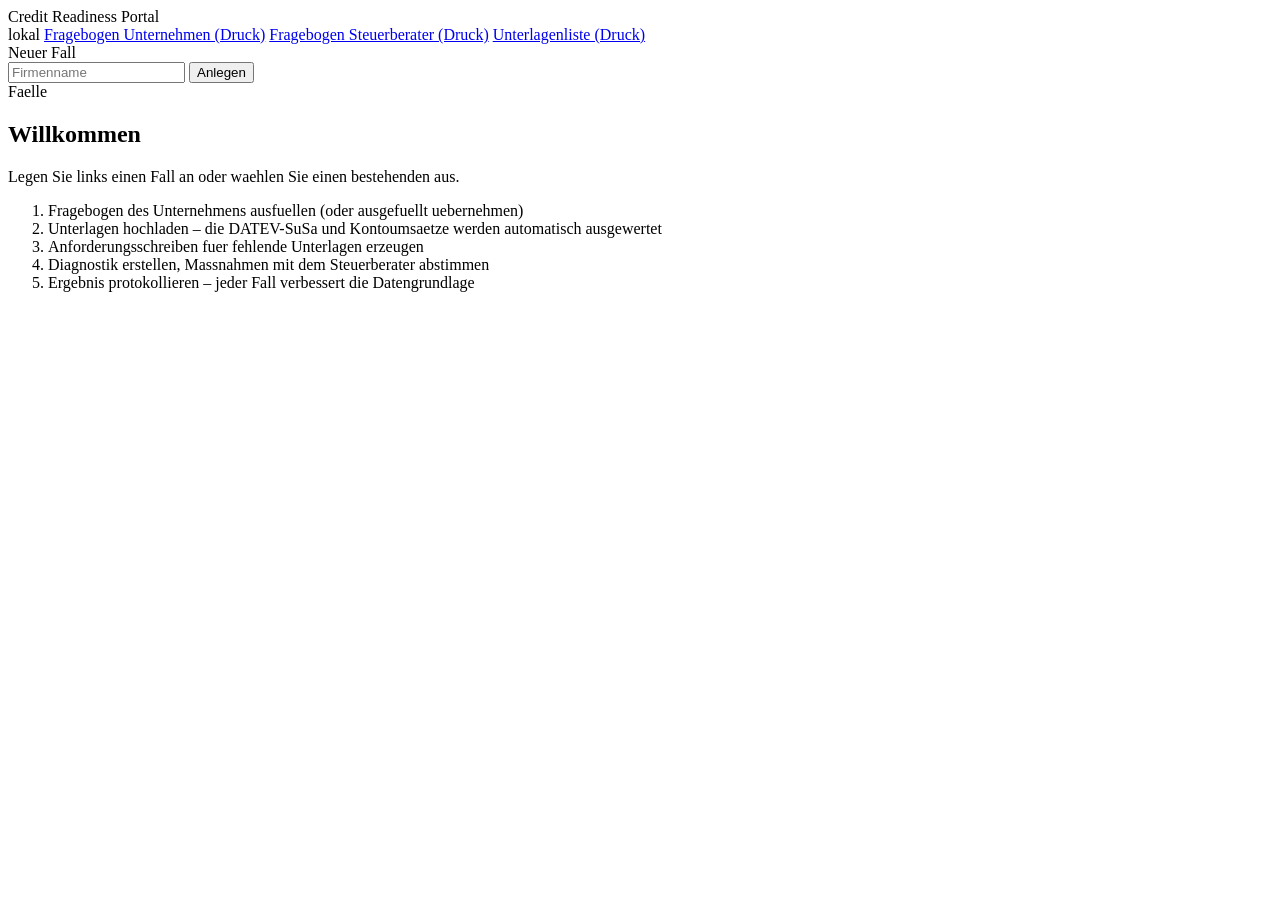
==== src/credit_readiness/webapp/static/index.html @ 27d6b3a2 "Add client intake: questionnaires, uploads, letters, local portal Completes the engagement workflow " ====
<!doctype html>
<html lang="de">
<head>
  <meta charset="utf-8">
  <meta name="viewport" content="width=device-width, initial-scale=1">
  <title>Credit Readiness Portal</title>
  <link rel="icon" href="data:,">
  <link rel="stylesheet" href="/style.css">
</head>
<body>
  <header class="topbar">
    <div class="brand">Credit Readiness <span>Portal</span></div>
    <div class="topbar-right">
      <span class="badge badge-local" title="Laeuft nur auf diesem Rechner">lokal</span>
      <a href="/forms/unternehmen.html" target="_blank" rel="noopener">Fragebogen Unternehmen (Druck)</a>
      <a href="/forms/steuerberater.html" target="_blank" rel="noopener">Fragebogen Steuerberater (Druck)</a>
      <a href="/forms/unterlagen.html" target="_blank" rel="noopener">Unterlagenliste (Druck)</a>
    </div>
  </header>

  <div class="layout">
    <aside class="sidebar">
      <form id="new-case-form" class="new-case">
        <label for="new-case-name">Neuer Fall</label>
        <div class="row">
          <input id="new-case-name" type="text" placeholder="Firmenname" autocomplete="off" required>
          <button type="submit">Anlegen</button>
        </div>
      </form>
      <div class="sidebar-title">Faelle</div>
      <ul id="case-list" class="case-list"></ul>
    </aside>

    <main id="main" class="main">
      <section class="empty-state">
        <h1>Willkommen</h1>
        <p>Legen Sie links einen Fall an oder waehlen Sie einen bestehenden aus.</p>
        <ol>
          <li>Fragebogen des Unternehmens ausfuellen (oder ausgefuellt uebernehmen)</li>
          <li>Unterlagen hochladen &ndash; die DATEV-SuSa und Kontoumsaetze werden automatisch ausgewertet</li>
          <li>Anforderungsschreiben fuer fehlende Unterlagen erzeugen</li>
          <li>Diagnostik erstellen, Massnahmen mit dem Steuerberater abstimmen</li>
          <li>Ergebnis protokollieren &ndash; jeder Fall verbessert die Datengrundlage</li>
        </ol>
      </section>
    </main>
  </div>

  <div id="toast" class="toast" hidden></div>
  <script src="/app.js"></script>
</body>
</html>
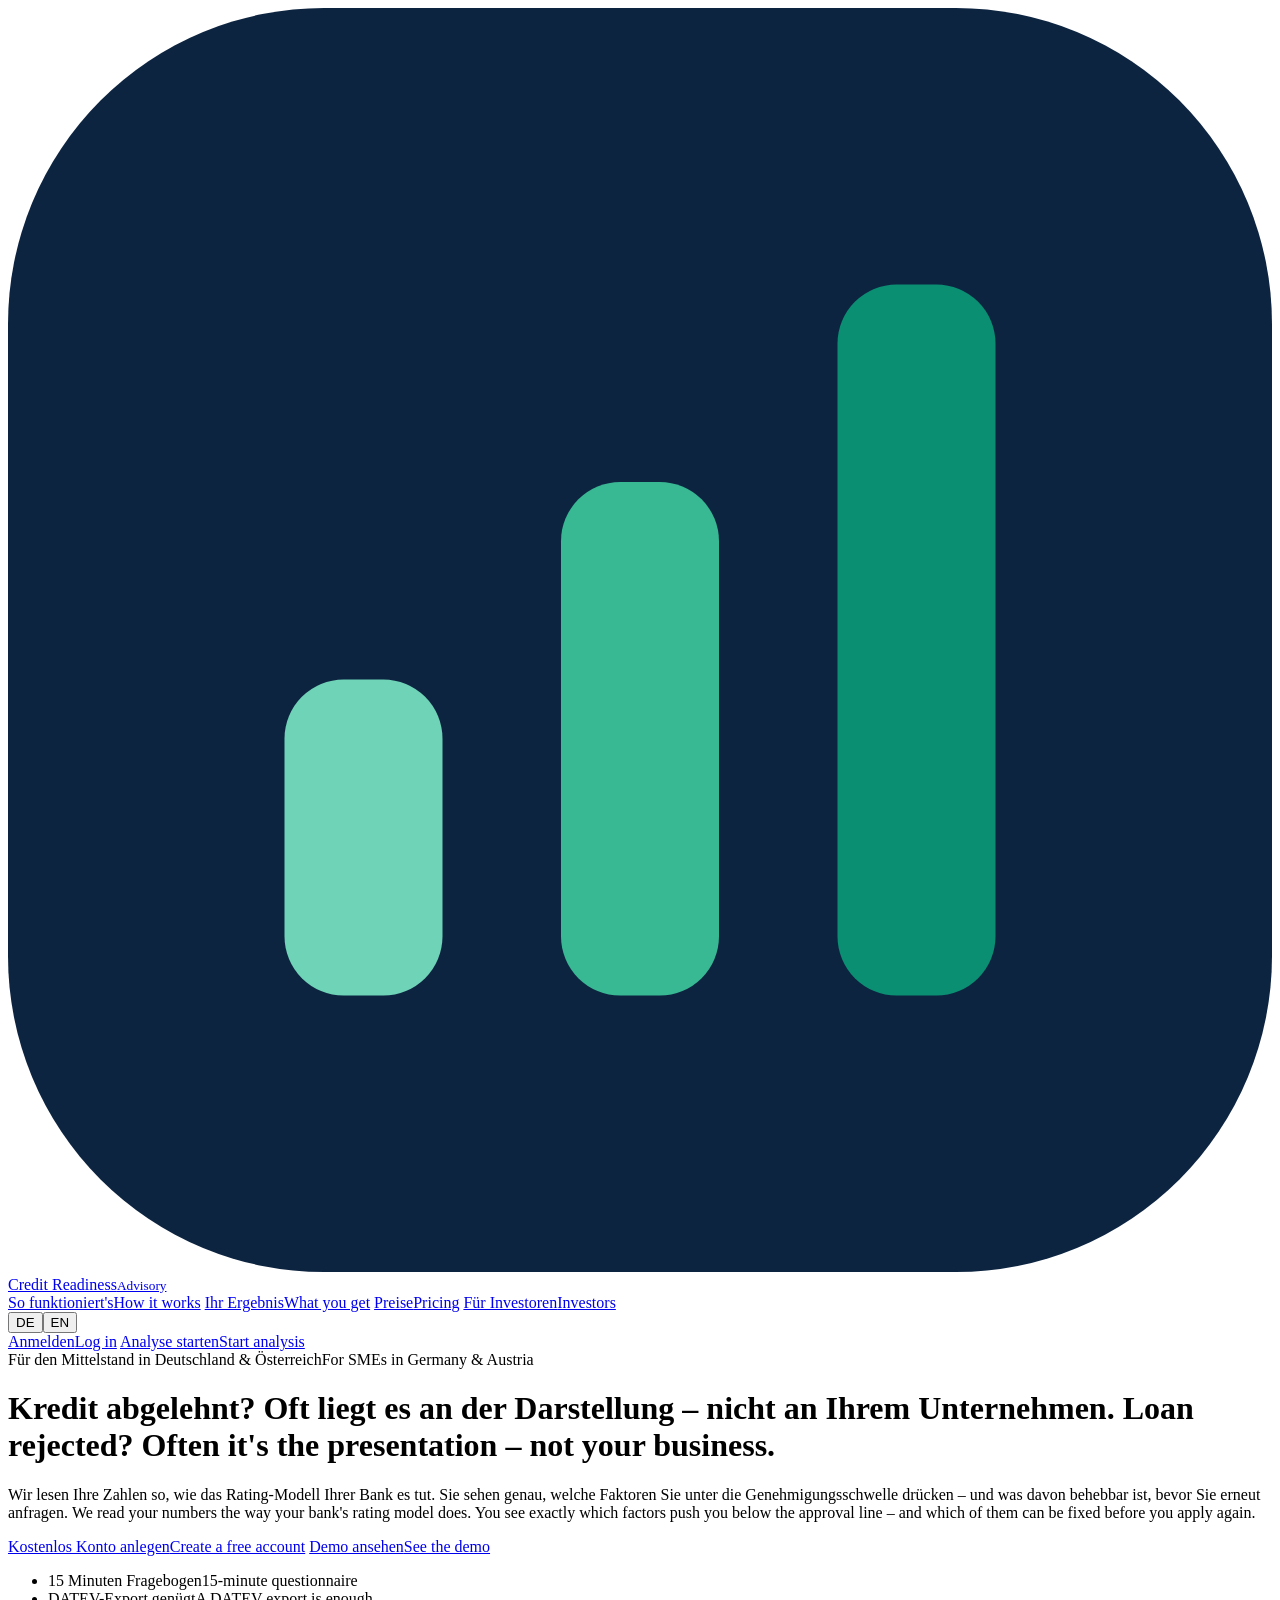
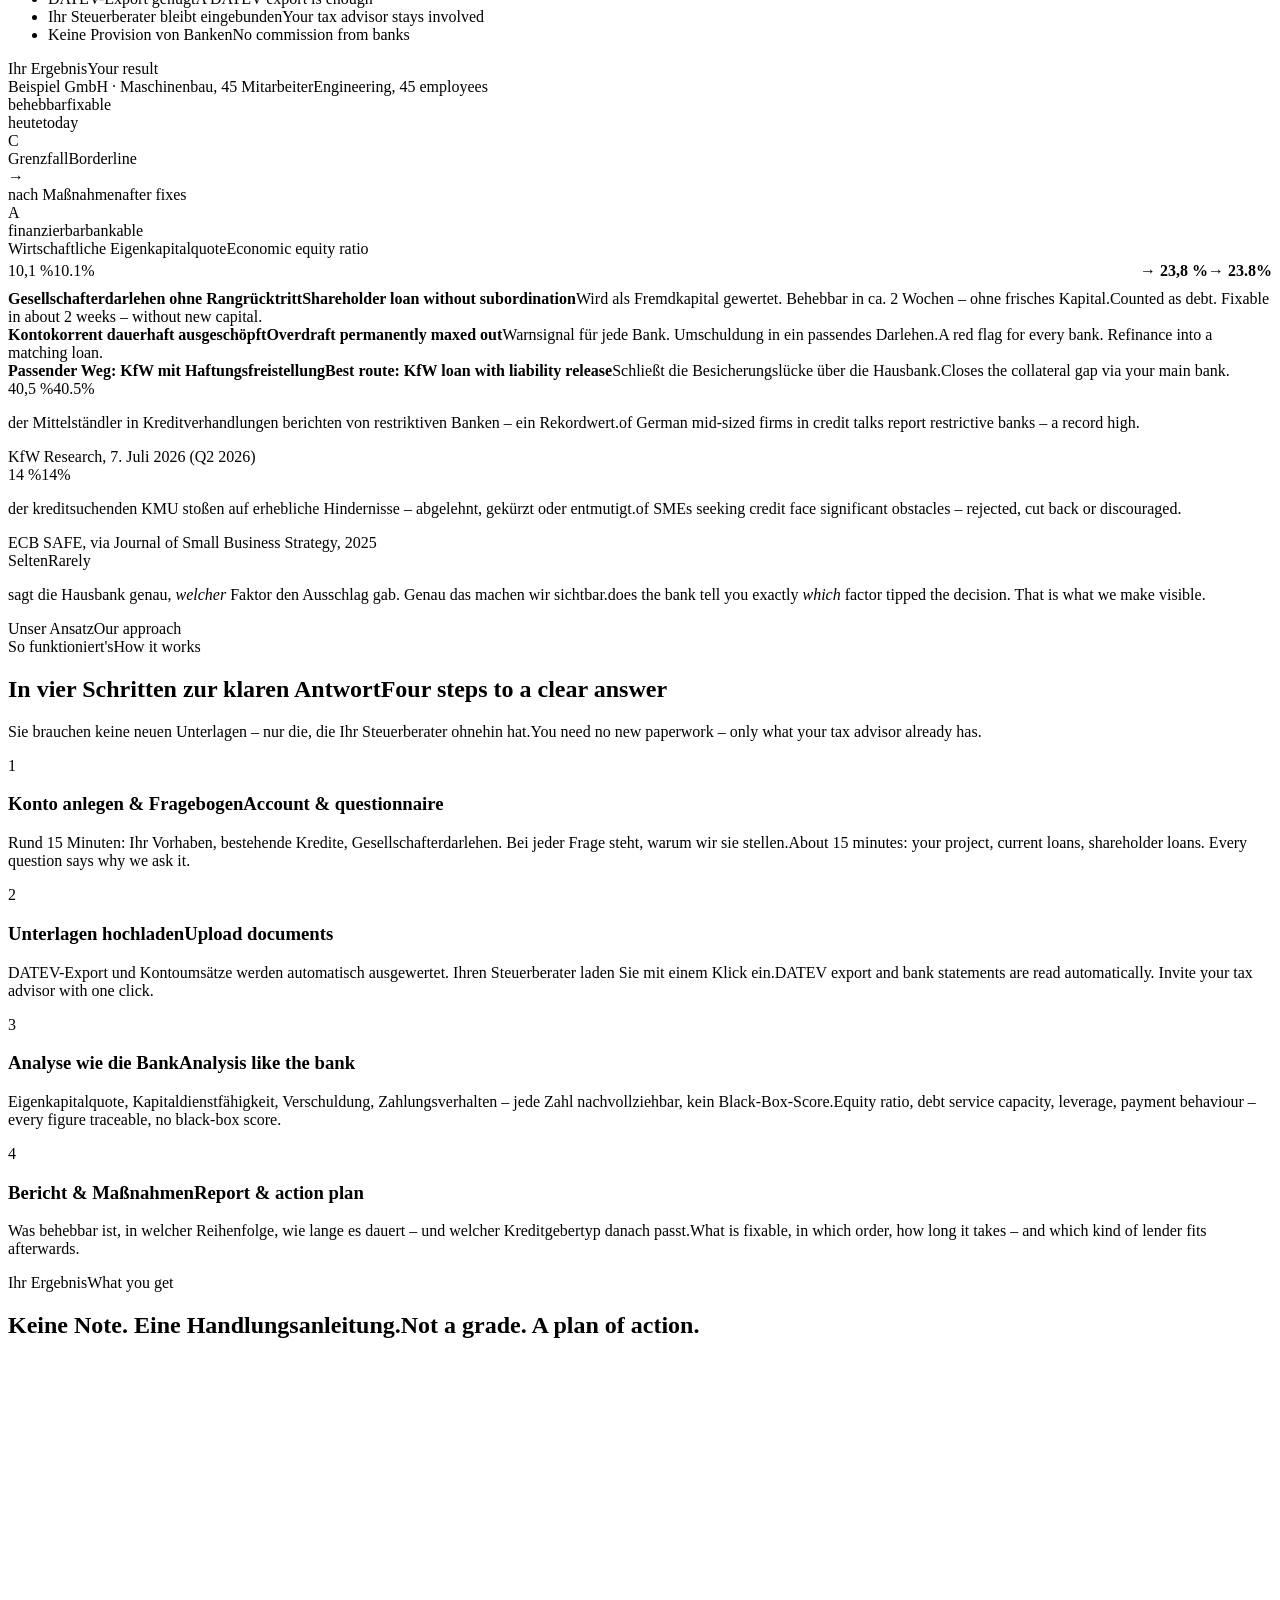
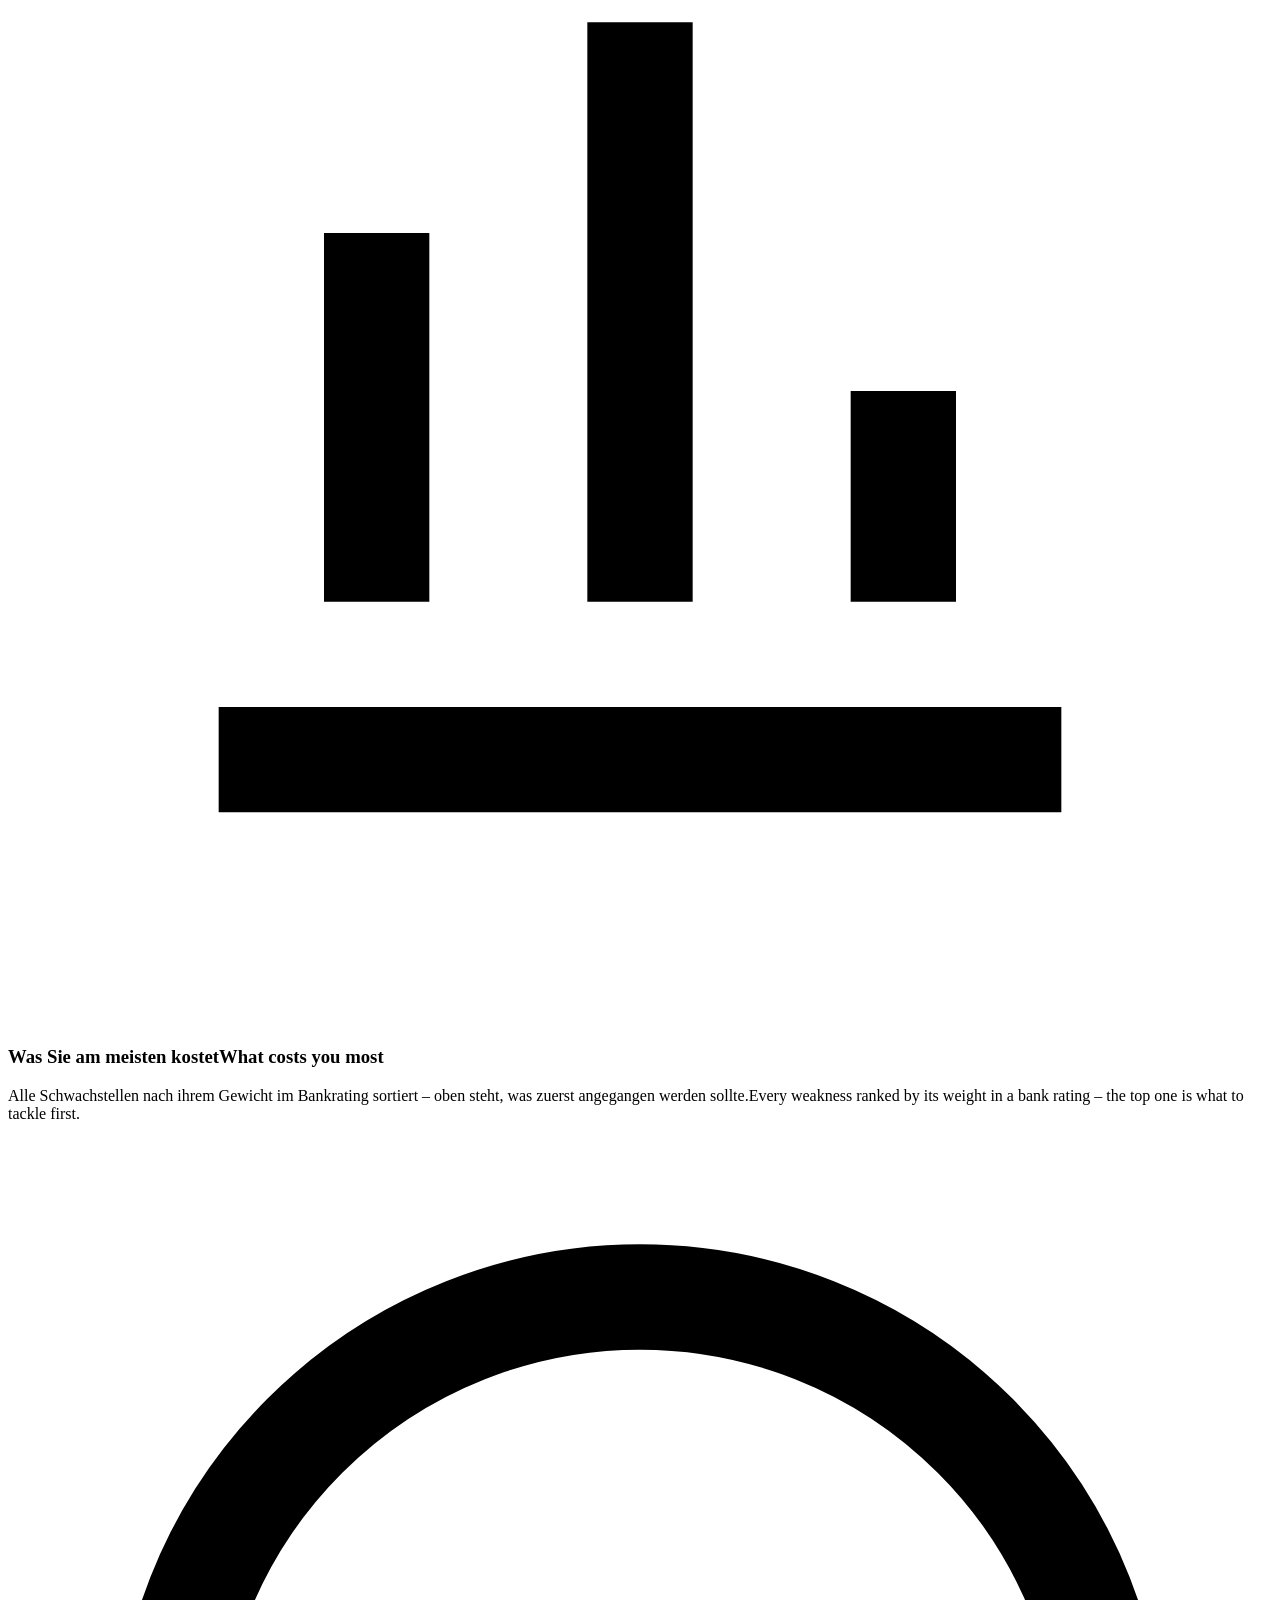
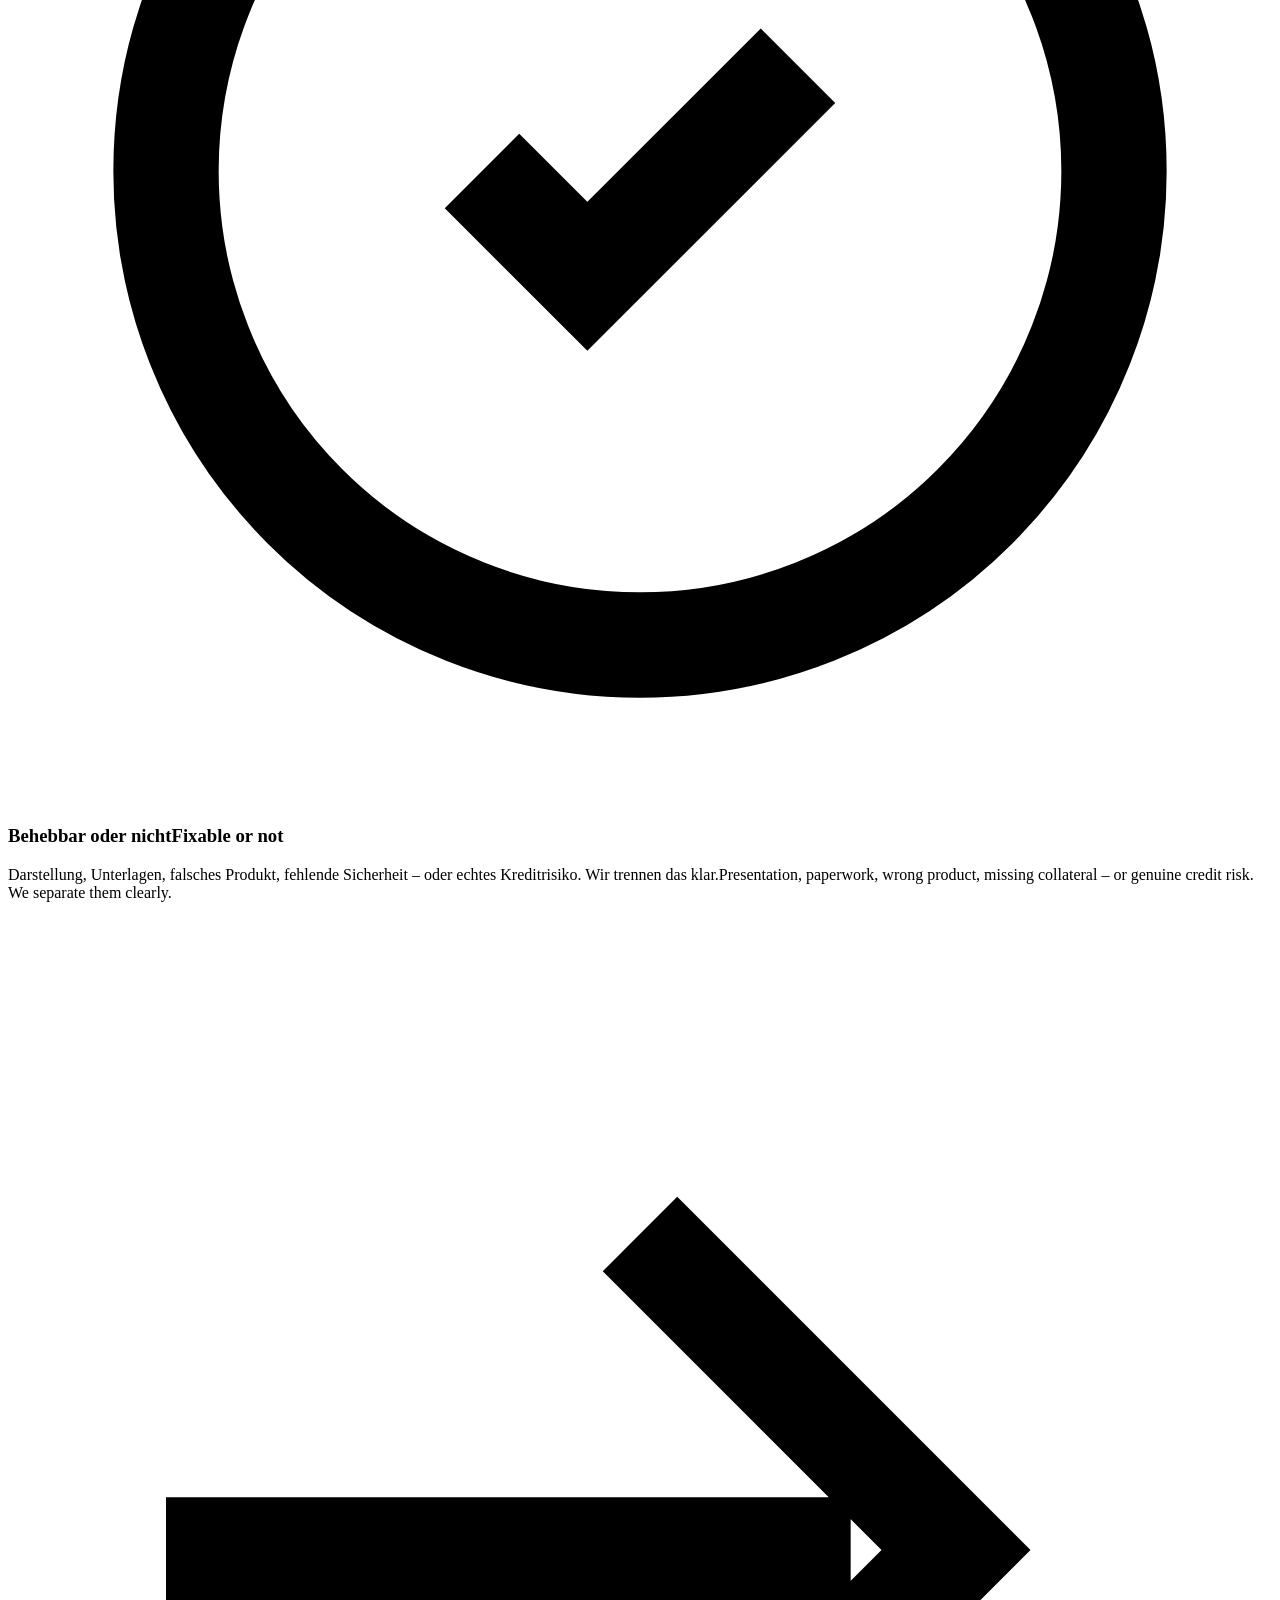
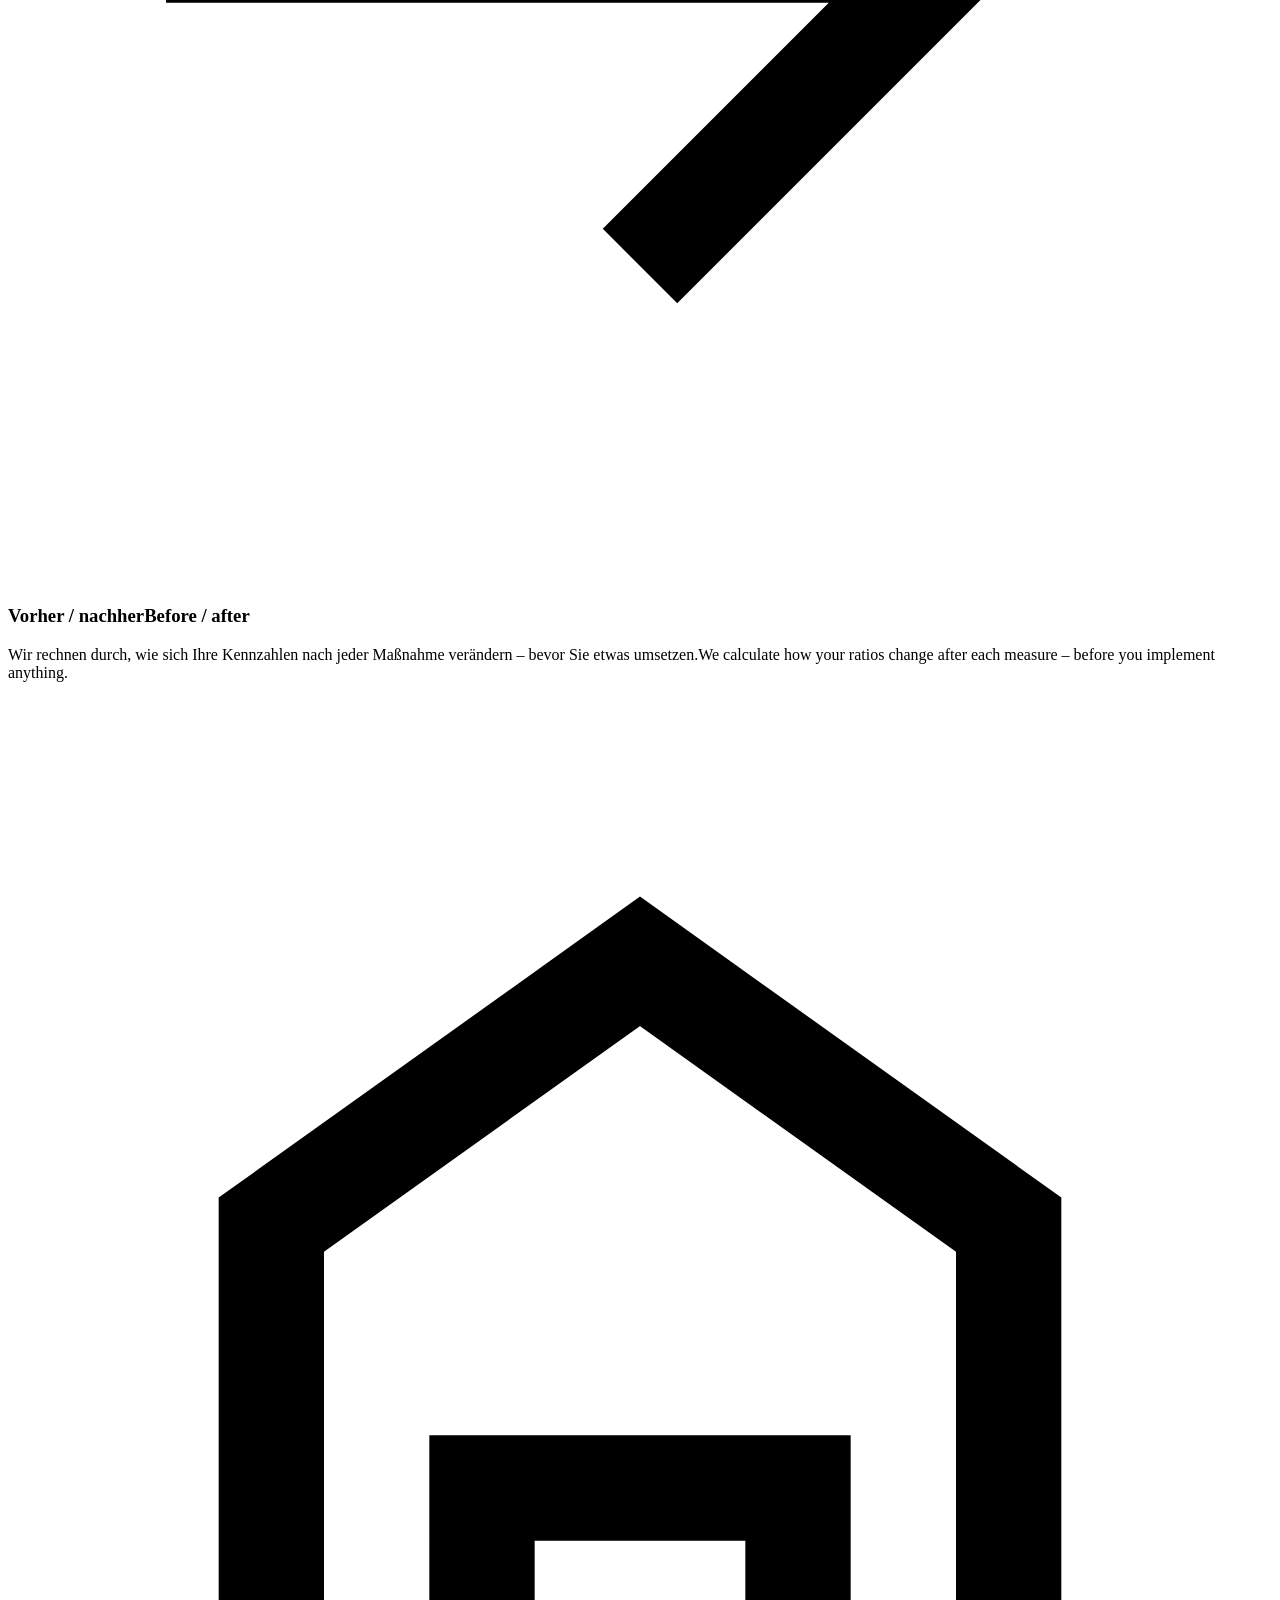
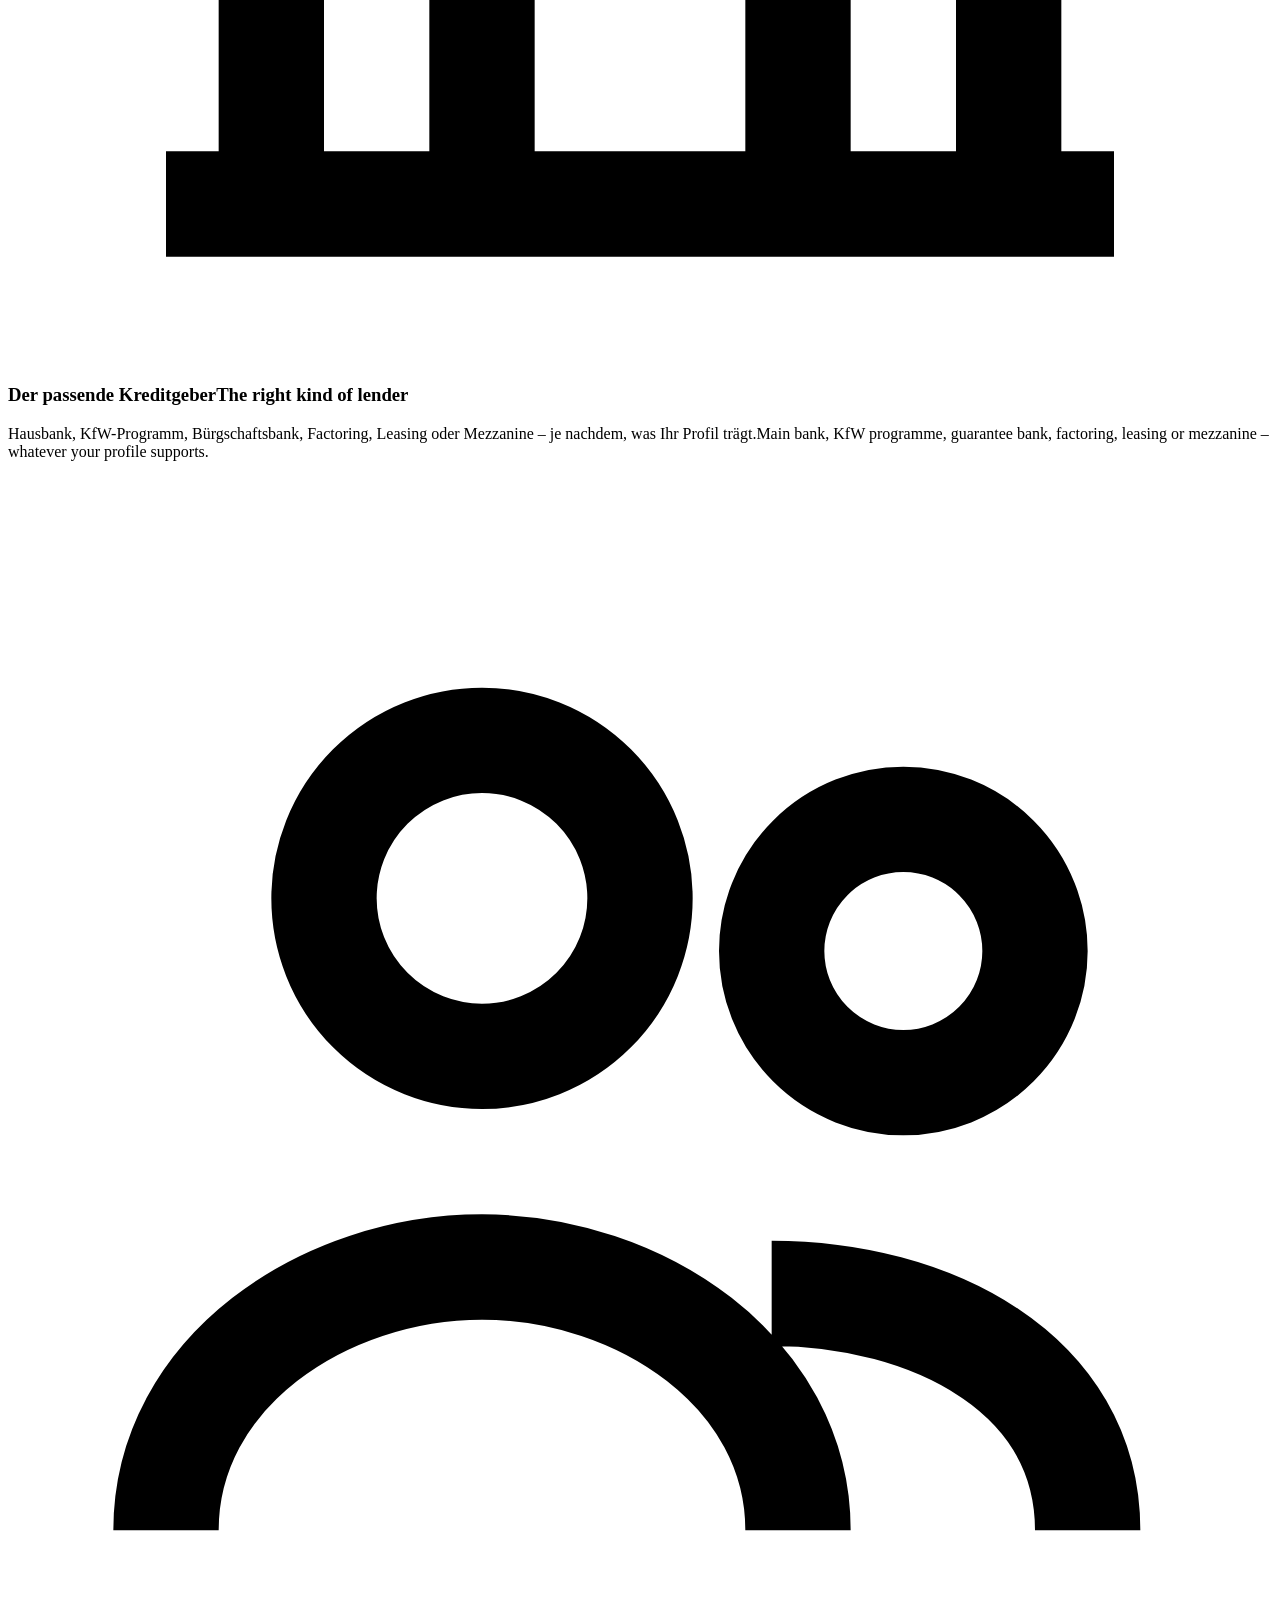
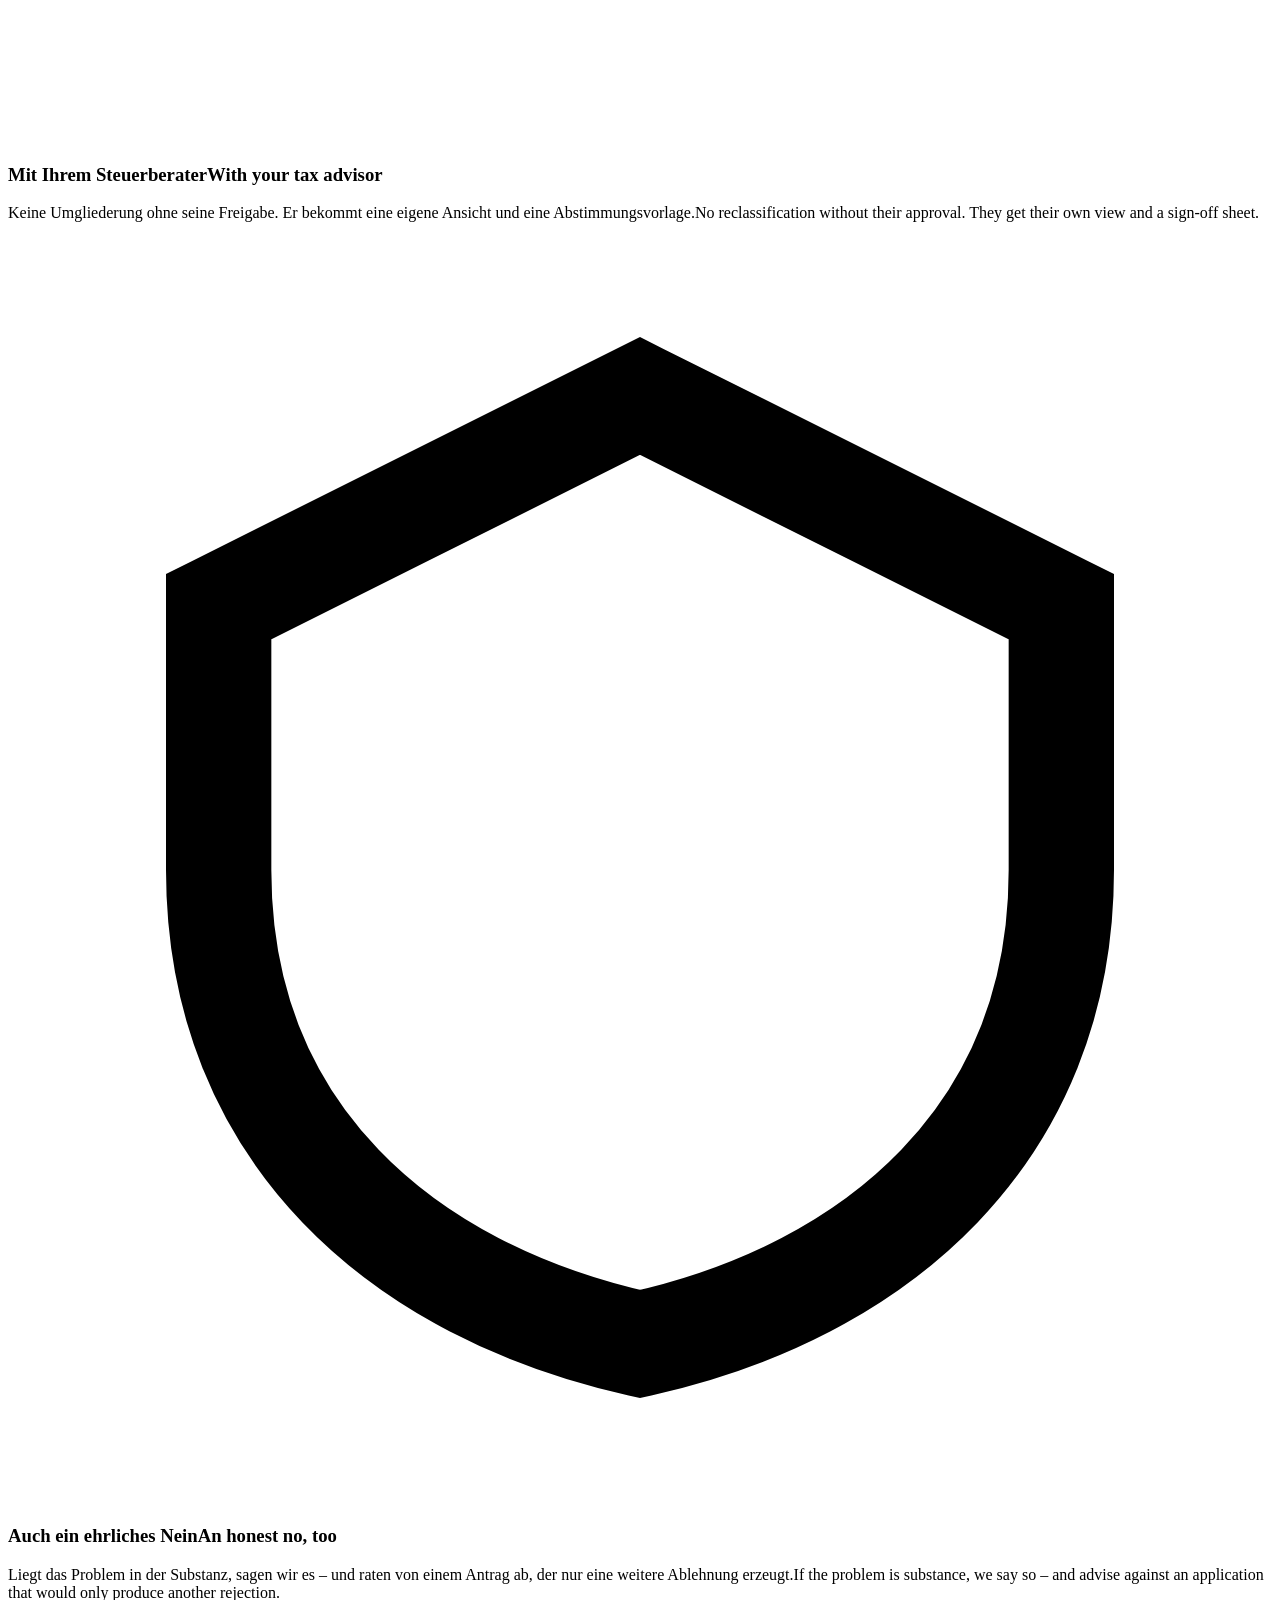
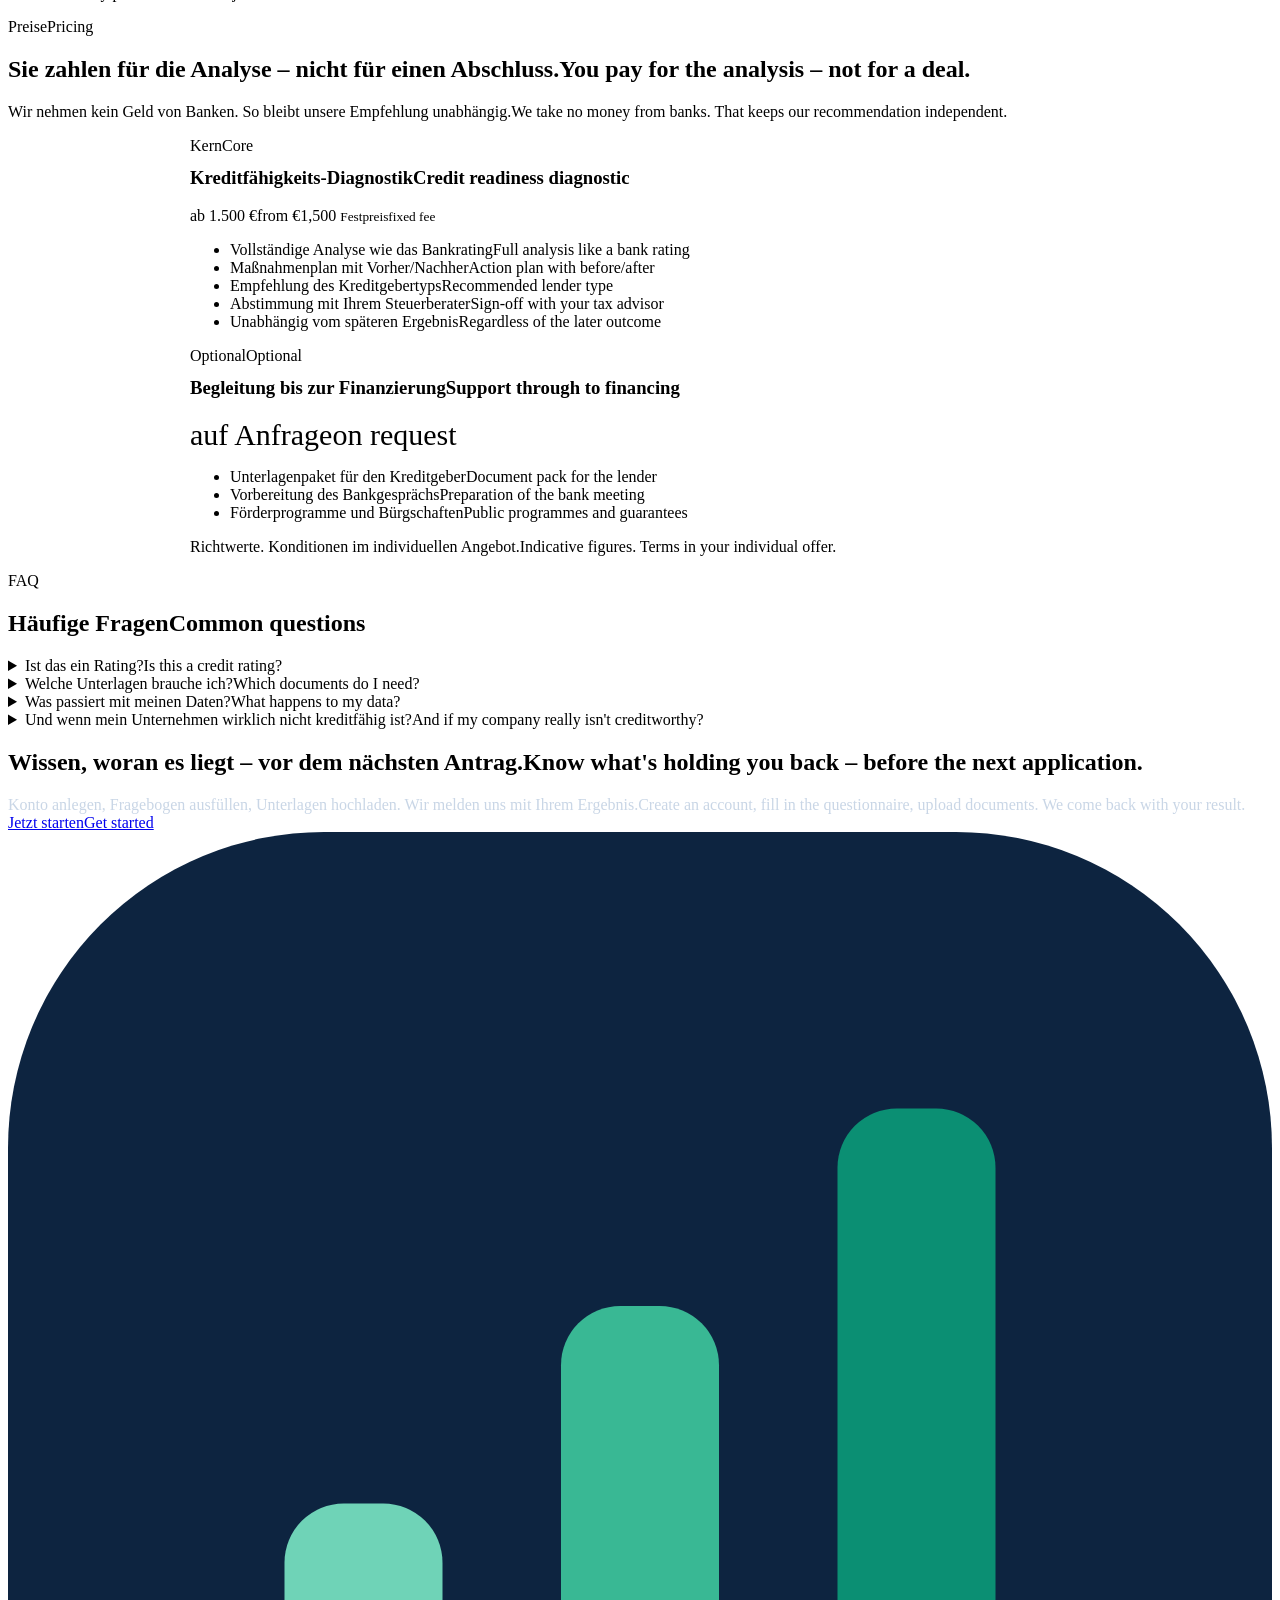
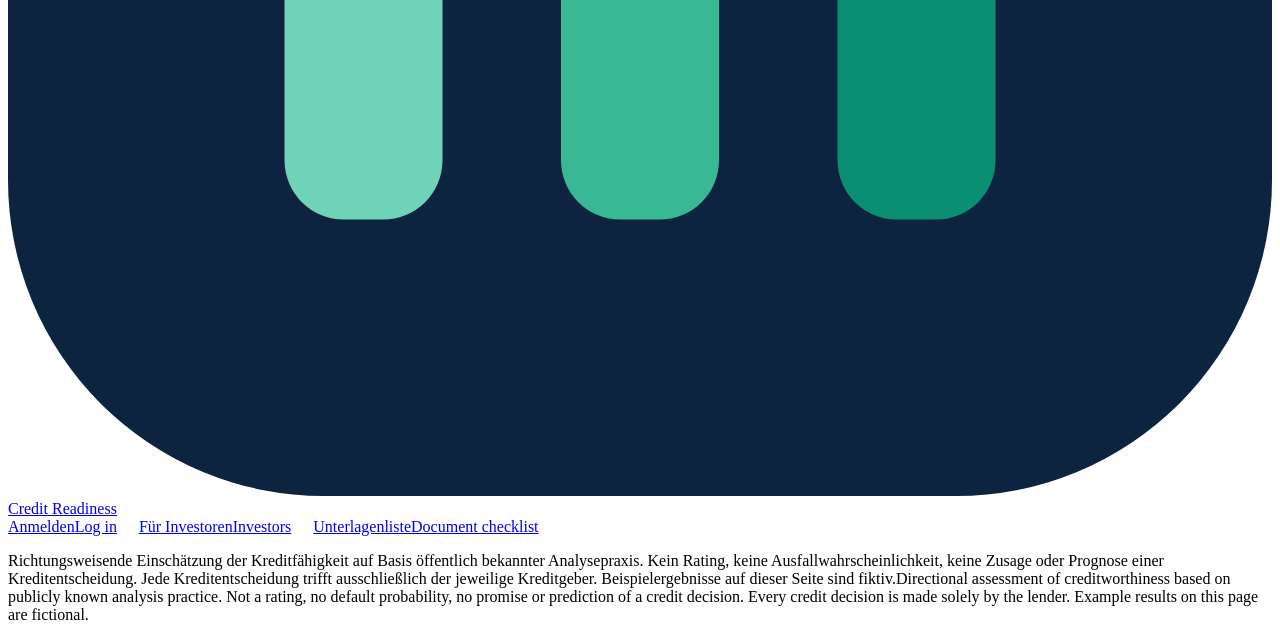
==== commit a4c02491: "Add public website, investor page, accounts and guided three-party portal Feedback: the first portal" ====
--- a/src/credit_readiness/webapp/static/index.html
+++ b/src/credit_readiness/webapp/static/index.html
@@ -1,52 +1,258 @@
 <!doctype html>
-<html lang="de">
+<html lang="de" data-lang="de">
 <head>
   <meta charset="utf-8">
   <meta name="viewport" content="width=device-width, initial-scale=1">
-  <title>Credit Readiness Portal</title>
+  <title>Credit Readiness – Finanzierungsfähigkeit für den Mittelstand</title>
+  <meta name="description" content="Wir lesen Ihre Zahlen so, wie das Rating-Modell Ihrer Bank es tut – und zeigen, was vor dem nächsten Kreditantrag behebbar ist.">
   <link rel="icon" href="data:,">
-  <link rel="stylesheet" href="/style.css">
+  <link rel="stylesheet" href="/site.css">
+  <script src="/site.js"></script>
 </head>
 <body>
-  <header class="topbar">
-    <div class="brand">Credit Readiness <span>Portal</span></div>
-    <div class="topbar-right">
-      <span class="badge badge-local" title="Laeuft nur auf diesem Rechner">lokal</span>
-      <a href="/forms/unternehmen.html" target="_blank" rel="noopener">Fragebogen Unternehmen (Druck)</a>
-      <a href="/forms/steuerberater.html" target="_blank" rel="noopener">Fragebogen Steuerberater (Druck)</a>
-      <a href="/forms/unterlagen.html" target="_blank" rel="noopener">Unterlagenliste (Druck)</a>
-    </div>
-  </header>
-
-  <div class="layout">
-    <aside class="sidebar">
-      <form id="new-case-form" class="new-case">
-        <label for="new-case-name">Neuer Fall</label>
-        <div class="row">
-          <input id="new-case-name" type="text" placeholder="Firmenname" autocomplete="off" required>
-          <button type="submit">Anlegen</button>
+
+<nav class="nav">
+  <div class="wrap nav-inner">
+    <a class="logo" href="/">
+      <svg class="logo-mark" viewBox="0 0 32 32" aria-hidden="true"><rect width="32" height="32" rx="8" fill="#0d2440"/><rect x="7" y="17" width="4" height="8" rx="1.5" fill="#6fd3b7"/><rect x="14" y="12" width="4" height="13" rx="1.5" fill="#39b894"/><rect x="21" y="7" width="4" height="18" rx="1.5" fill="#0b8f73"/></svg>
+      <span>Credit Readiness<small>Advisory</small></span>
+    </a>
+    <div class="nav-links">
+      <a href="#how"><span lang="de">So funktioniert's</span><span lang="en">How it works</span></a>
+      <a href="#result"><span lang="de">Ihr Ergebnis</span><span lang="en">What you get</span></a>
+      <a href="#pricing"><span lang="de">Preise</span><span lang="en">Pricing</span></a>
+      <a href="/investors"><span lang="de">Für Investoren</span><span lang="en">Investors</span></a>
+    </div>
+    <div class="nav-right">
+      <div class="lang-toggle" role="group" aria-label="Sprache / Language"><button data-lang="de">DE</button><button data-lang="en">EN</button></div>
+      <a class="btn btn-ghost btn-sm hide-sm" href="/app#login"><span lang="de">Anmelden</span><span lang="en">Log in</span></a>
+      <a class="btn btn-primary btn-sm" href="/app#register"><span lang="de">Analyse starten</span><span lang="en">Start analysis</span></a>
+    </div>
+  </div>
+</nav>
+
+<header class="hero">
+  <div class="wrap hero-grid">
+    <div>
+      <span class="eyebrow"><span lang="de">Für den Mittelstand in Deutschland &amp; Österreich</span><span lang="en">For SMEs in Germany &amp; Austria</span></span>
+      <h1>
+        <span lang="de">Kredit abgelehnt? Oft liegt es an der <span class="accent">Darstellung</span> – nicht an Ihrem Unternehmen.</span>
+        <span lang="en">Loan rejected? Often it's the <span class="accent">presentation</span> – not your business.</span>
+      </h1>
+      <p class="lead">
+        <span lang="de">Wir lesen Ihre Zahlen so, wie das Rating-Modell Ihrer Bank es tut. Sie sehen genau, welche Faktoren Sie unter die Genehmigungsschwelle drücken – und was davon behebbar ist, bevor Sie erneut anfragen.</span>
+        <span lang="en">We read your numbers the way your bank's rating model does. You see exactly which factors push you below the approval line – and which of them can be fixed before you apply again.</span>
+      </p>
+      <div class="hero-ctas">
+        <a class="btn btn-primary btn-lg" href="/app#register"><span lang="de">Kostenlos Konto anlegen</span><span lang="en">Create a free account</span></a>
+        <a class="btn btn-ghost btn-lg" href="/app#login"><span lang="de">Demo ansehen</span><span lang="en">See the demo</span></a>
+      </div>
+      <ul class="checks">
+        <li><span lang="de">15 Minuten Fragebogen</span><span lang="en">15-minute questionnaire</span></li>
+        <li><span lang="de">DATEV-Export genügt</span><span lang="en">A DATEV export is enough</span></li>
+        <li><span lang="de">Ihr Steuerberater bleibt eingebunden</span><span lang="en">Your tax advisor stays involved</span></li>
+        <li><span lang="de">Keine Provision von Banken</span><span lang="en">No commission from banks</span></li>
+      </ul>
+    </div>
+
+    <div class="mock" aria-label="Beispielergebnis">
+      <div class="mock-head">
+        <div>
+          <div class="mock-title"><span lang="de">Ihr Ergebnis</span><span lang="en">Your result</span></div>
+          <div class="small muted">Beispiel GmbH · <span lang="de">Maschinenbau, 45 Mitarbeiter</span><span lang="en">Engineering, 45 employees</span></div>
         </div>
-      </form>
-      <div class="sidebar-title">Faelle</div>
-      <ul id="case-list" class="case-list"></ul>
-    </aside>
-
-    <main id="main" class="main">
-      <section class="empty-state">
-        <h1>Willkommen</h1>
-        <p>Legen Sie links einen Fall an oder waehlen Sie einen bestehenden aus.</p>
-        <ol>
-          <li>Fragebogen des Unternehmens ausfuellen (oder ausgefuellt uebernehmen)</li>
-          <li>Unterlagen hochladen &ndash; die DATEV-SuSa und Kontoumsaetze werden automatisch ausgewertet</li>
-          <li>Anforderungsschreiben fuer fehlende Unterlagen erzeugen</li>
-          <li>Diagnostik erstellen, Massnahmen mit dem Steuerberater abstimmen</li>
-          <li>Ergebnis protokollieren &ndash; jeder Fall verbessert die Datengrundlage</li>
-        </ol>
-      </section>
-    </main>
-  </div>
-
-  <div id="toast" class="toast" hidden></div>
-  <script src="/app.js"></script>
+        <span class="pill ok"><span lang="de">behebbar</span><span lang="en">fixable</span></span>
+      </div>
+      <div class="bands">
+        <div class="band-box before"><div class="lbl"><span lang="de">heute</span><span lang="en">today</span></div><div class="val">C</div><div class="small muted"><span lang="de">Grenzfall</span><span lang="en">Borderline</span></div></div>
+        <div class="arrow">→</div>
+        <div class="band-box after"><div class="lbl"><span lang="de">nach Maßnahmen</span><span lang="en">after fixes</span></div><div class="val">A</div><div class="small muted"><span lang="de">finanzierbar</span><span lang="en">bankable</span></div></div>
+      </div>
+      <div class="small muted" style="margin-bottom:4px"><span lang="de">Wirtschaftliche Eigenkapitalquote</span><span lang="en">Economic equity ratio</span></div>
+      <div class="meter"><span style="width:42%"></span></div>
+      <div class="small" style="display:flex;justify-content:space-between;margin-bottom:10px"><span><span lang="de">10,1 %</span><span lang="en">10.1%</span></span><strong style="color:var(--teal)"><span lang="de">→ 23,8 %</span><span lang="en">→ 23.8%</span></strong></div>
+      <div class="finding"><span class="dot ok"></span><div><b><span lang="de">Gesellschafterdarlehen ohne Rangrücktritt</span><span lang="en">Shareholder loan without subordination</span></b><span class="muted"><span lang="de">Wird als Fremdkapital gewertet. Behebbar in ca. 2 Wochen – ohne frisches Kapital.</span><span lang="en">Counted as debt. Fixable in about 2 weeks – without new capital.</span></span></div></div>
+      <div class="finding"><span class="dot warn"></span><div><b><span lang="de">Kontokorrent dauerhaft ausgeschöpft</span><span lang="en">Overdraft permanently maxed out</span></b><span class="muted"><span lang="de">Warnsignal für jede Bank. Umschuldung in ein passendes Darlehen.</span><span lang="en">A red flag for every bank. Refinance into a matching loan.</span></span></div></div>
+      <div class="finding"><span class="dot ok"></span><div><b><span lang="de">Passender Weg: KfW mit Haftungsfreistellung</span><span lang="en">Best route: KfW loan with liability release</span></b><span class="muted"><span lang="de">Schließt die Besicherungslücke über die Hausbank.</span><span lang="en">Closes the collateral gap via your main bank.</span></span></div></div>
+    </div>
+  </div>
+</header>
+
+<section class="block dark">
+  <div class="wrap">
+    <div class="grid-3">
+      <div>
+        <div class="stat"><span lang="de">40,5 %</span><span lang="en">40.5%</span></div>
+        <p><span lang="de">der Mittelständler in Kreditverhandlungen berichten von restriktiven Banken – ein Rekordwert.</span><span lang="en">of German mid-sized firms in credit talks report restrictive banks – a record high.</span></p>
+        <div class="source">KfW Research, 7. Juli 2026 (Q2 2026)</div>
+      </div>
+      <div>
+        <div class="stat"><span lang="de">14 %</span><span lang="en">14%</span></div>
+        <p><span lang="de">der kreditsuchenden KMU stoßen auf erhebliche Hindernisse – abgelehnt, gekürzt oder entmutigt.</span><span lang="en">of SMEs seeking credit face significant obstacles – rejected, cut back or discouraged.</span></p>
+        <div class="source">ECB SAFE, via Journal of Small Business Strategy, 2025</div>
+      </div>
+      <div>
+        <div class="stat"><span lang="de">Selten</span><span lang="en">Rarely</span></div>
+        <p><span lang="de">sagt die Hausbank genau, <em>welcher</em> Faktor den Ausschlag gab. Genau das machen wir sichtbar.</span><span lang="en">does the bank tell you exactly <em>which</em> factor tipped the decision. That is what we make visible.</span></p>
+        <div class="source"><span lang="de">Unser Ansatz</span><span lang="en">Our approach</span></div>
+      </div>
+    </div>
+  </div>
+</section>
+
+<section class="block" id="how">
+  <div class="wrap">
+    <div class="section-head">
+      <span class="eyebrow"><span lang="de">So funktioniert's</span><span lang="en">How it works</span></span>
+      <h2><span lang="de">In vier Schritten zur klaren Antwort</span><span lang="en">Four steps to a clear answer</span></h2>
+      <p class="lead"><span lang="de">Sie brauchen keine neuen Unterlagen – nur die, die Ihr Steuerberater ohnehin hat.</span><span lang="en">You need no new paperwork – only what your tax advisor already has.</span></p>
+    </div>
+    <div class="grid-4">
+      <div class="card shadow">
+        <div class="step-num">1</div>
+        <h3><span lang="de">Konto anlegen &amp; Fragebogen</span><span lang="en">Account &amp; questionnaire</span></h3>
+        <p class="muted"><span lang="de">Rund 15 Minuten: Ihr Vorhaben, bestehende Kredite, Gesellschafterdarlehen. Bei jeder Frage steht, warum wir sie stellen.</span><span lang="en">About 15 minutes: your project, current loans, shareholder loans. Every question says why we ask it.</span></p>
+      </div>
+      <div class="card shadow">
+        <div class="step-num">2</div>
+        <h3><span lang="de">Unterlagen hochladen</span><span lang="en">Upload documents</span></h3>
+        <p class="muted"><span lang="de">DATEV-Export und Kontoumsätze werden automatisch ausgewertet. Ihren Steuerberater laden Sie mit einem Klick ein.</span><span lang="en">DATEV export and bank statements are read automatically. Invite your tax advisor with one click.</span></p>
+      </div>
+      <div class="card shadow">
+        <div class="step-num">3</div>
+        <h3><span lang="de">Analyse wie die Bank</span><span lang="en">Analysis like the bank</span></h3>
+        <p class="muted"><span lang="de">Eigenkapitalquote, Kapitaldienstfähigkeit, Verschuldung, Zahlungsverhalten – jede Zahl nachvollziehbar, kein Black-Box-Score.</span><span lang="en">Equity ratio, debt service capacity, leverage, payment behaviour – every figure traceable, no black-box score.</span></p>
+      </div>
+      <div class="card shadow">
+        <div class="step-num">4</div>
+        <h3><span lang="de">Bericht &amp; Maßnahmen</span><span lang="en">Report &amp; action plan</span></h3>
+        <p class="muted"><span lang="de">Was behebbar ist, in welcher Reihenfolge, wie lange es dauert – und welcher Kreditgebertyp danach passt.</span><span lang="en">What is fixable, in which order, how long it takes – and which kind of lender fits afterwards.</span></p>
+      </div>
+    </div>
+  </div>
+</section>
+
+<section class="block alt" id="result">
+  <div class="wrap">
+    <div class="section-head">
+      <span class="eyebrow"><span lang="de">Ihr Ergebnis</span><span lang="en">What you get</span></span>
+      <h2><span lang="de">Keine Note. Eine Handlungsanleitung.</span><span lang="en">Not a grade. A plan of action.</span></h2>
+    </div>
+    <div class="grid-3">
+      <div class="card">
+        <div class="icon"><svg viewBox="0 0 24 24" fill="none" stroke="currentColor" stroke-width="2"><path d="M4 19h16M7 16V9M12 16V5M17 16v-4"/></svg></div>
+        <h3><span lang="de">Was Sie am meisten kostet</span><span lang="en">What costs you most</span></h3>
+        <p class="muted"><span lang="de">Alle Schwachstellen nach ihrem Gewicht im Bankrating sortiert – oben steht, was zuerst angegangen werden sollte.</span><span lang="en">Every weakness ranked by its weight in a bank rating – the top one is what to tackle first.</span></p>
+      </div>
+      <div class="card">
+        <div class="icon"><svg viewBox="0 0 24 24" fill="none" stroke="currentColor" stroke-width="2"><path d="M9 12l2 2 4-4"/><circle cx="12" cy="12" r="9"/></svg></div>
+        <h3><span lang="de">Behebbar oder nicht</span><span lang="en">Fixable or not</span></h3>
+        <p class="muted"><span lang="de">Darstellung, Unterlagen, falsches Produkt, fehlende Sicherheit – oder echtes Kreditrisiko. Wir trennen das klar.</span><span lang="en">Presentation, paperwork, wrong product, missing collateral – or genuine credit risk. We separate them clearly.</span></p>
+      </div>
+      <div class="card">
+        <div class="icon"><svg viewBox="0 0 24 24" fill="none" stroke="currentColor" stroke-width="2"><path d="M3 12h13M12 6l6 6-6 6"/></svg></div>
+        <h3><span lang="de">Vorher / nachher</span><span lang="en">Before / after</span></h3>
+        <p class="muted"><span lang="de">Wir rechnen durch, wie sich Ihre Kennzahlen nach jeder Maßnahme verändern – bevor Sie etwas umsetzen.</span><span lang="en">We calculate how your ratios change after each measure – before you implement anything.</span></p>
+      </div>
+      <div class="card">
+        <div class="icon"><svg viewBox="0 0 24 24" fill="none" stroke="currentColor" stroke-width="2"><path d="M3 21h18M5 21V10l7-5 7 5v11M9 21v-6h6v6"/></svg></div>
+        <h3><span lang="de">Der passende Kreditgeber</span><span lang="en">The right kind of lender</span></h3>
+        <p class="muted"><span lang="de">Hausbank, KfW-Programm, Bürgschaftsbank, Factoring, Leasing oder Mezzanine – je nachdem, was Ihr Profil trägt.</span><span lang="en">Main bank, KfW programme, guarantee bank, factoring, leasing or mezzanine – whatever your profile supports.</span></p>
+      </div>
+      <div class="card">
+        <div class="icon"><svg viewBox="0 0 24 24" fill="none" stroke="currentColor" stroke-width="2"><circle cx="9" cy="8" r="3"/><circle cx="17" cy="9" r="2.5"/><path d="M3 20c0-3 3-5 6-5s6 2 6 5M14.5 15.5c3 0 6 1.5 6 4.5"/></svg></div>
+        <h3><span lang="de">Mit Ihrem Steuerberater</span><span lang="en">With your tax advisor</span></h3>
+        <p class="muted"><span lang="de">Keine Umgliederung ohne seine Freigabe. Er bekommt eine eigene Ansicht und eine Abstimmungsvorlage.</span><span lang="en">No reclassification without their approval. They get their own view and a sign-off sheet.</span></p>
+      </div>
+      <div class="card">
+        <div class="icon"><svg viewBox="0 0 24 24" fill="none" stroke="currentColor" stroke-width="2"><path d="M12 3l8 4v5c0 5-3.5 8-8 9-4.5-1-8-4-8-9V7l8-4z"/></svg></div>
+        <h3><span lang="de">Auch ein ehrliches Nein</span><span lang="en">An honest no, too</span></h3>
+        <p class="muted"><span lang="de">Liegt das Problem in der Substanz, sagen wir es – und raten von einem Antrag ab, der nur eine weitere Ablehnung erzeugt.</span><span lang="en">If the problem is substance, we say so – and advise against an application that would only produce another rejection.</span></p>
+      </div>
+    </div>
+  </div>
+</section>
+
+<section class="block" id="pricing">
+  <div class="wrap">
+    <div class="section-head">
+      <span class="eyebrow"><span lang="de">Preise</span><span lang="en">Pricing</span></span>
+      <h2><span lang="de">Sie zahlen für die Analyse – nicht für einen Abschluss.</span><span lang="en">You pay for the analysis – not for a deal.</span></h2>
+      <p class="lead"><span lang="de">Wir nehmen kein Geld von Banken. So bleibt unsere Empfehlung unabhängig.</span><span lang="en">We take no money from banks. That keeps our recommendation independent.</span></p>
+    </div>
+    <div class="grid-2" style="max-width:900px;margin:0 auto">
+      <div class="card shadow">
+        <span class="pill info"><span lang="de">Kern</span><span lang="en">Core</span></span>
+        <h3 style="margin-top:12px"><span lang="de">Kreditfähigkeits-Diagnostik</span><span lang="en">Credit readiness diagnostic</span></h3>
+        <div class="price"><span lang="de">ab 1.500 €</span><span lang="en">from €1,500</span> <small><span lang="de">Festpreis</span><span lang="en">fixed fee</span></small></div>
+        <ul class="feature-list">
+          <li><span lang="de">Vollständige Analyse wie das Bankrating</span><span lang="en">Full analysis like a bank rating</span></li>
+          <li><span lang="de">Maßnahmenplan mit Vorher/Nachher</span><span lang="en">Action plan with before/after</span></li>
+          <li><span lang="de">Empfehlung des Kreditgebertyps</span><span lang="en">Recommended lender type</span></li>
+          <li><span lang="de">Abstimmung mit Ihrem Steuerberater</span><span lang="en">Sign-off with your tax advisor</span></li>
+          <li><span lang="de">Unabhängig vom späteren Ergebnis</span><span lang="en">Regardless of the later outcome</span></li>
+        </ul>
+      </div>
+      <div class="card">
+        <span class="pill"><span lang="de">Optional</span><span lang="en">Optional</span></span>
+        <h3 style="margin-top:12px"><span lang="de">Begleitung bis zur Finanzierung</span><span lang="en">Support through to financing</span></h3>
+        <div class="price" style="font-size:30px"><span lang="de">auf Anfrage</span><span lang="en">on request</span></div>
+        <ul class="feature-list">
+          <li><span lang="de">Unterlagenpaket für den Kreditgeber</span><span lang="en">Document pack for the lender</span></li>
+          <li><span lang="de">Vorbereitung des Bankgesprächs</span><span lang="en">Preparation of the bank meeting</span></li>
+          <li><span lang="de">Förderprogramme und Bürgschaften</span><span lang="en">Public programmes and guarantees</span></li>
+        </ul>
+        <p class="small muted" style="margin-top:14px"><span lang="de">Richtwerte. Konditionen im individuellen Angebot.</span><span lang="en">Indicative figures. Terms in your individual offer.</span></p>
+      </div>
+    </div>
+  </div>
+</section>
+
+<section class="block alt">
+  <div class="wrap" style="max-width:820px">
+    <div class="section-head">
+      <span class="eyebrow">FAQ</span>
+      <h2><span lang="de">Häufige Fragen</span><span lang="en">Common questions</span></h2>
+    </div>
+    <div class="faq">
+      <details><summary><span lang="de">Ist das ein Rating?</span><span lang="en">Is this a credit rating?</span></summary>
+        <p><span lang="de">Nein. Wir geben eine richtungsweisende Einschätzung auf Basis bekannter Analysepraxis – keine Bonitätsnote, keine Ausfallwahrscheinlichkeit und keine Zusage. Die Kreditentscheidung trifft allein der Kreditgeber.</span><span lang="en">No. We give a directional assessment based on established credit-analysis practice – no credit grade, no default probability and no promise. Only the lender decides.</span></p></details>
+      <details><summary><span lang="de">Welche Unterlagen brauche ich?</span><span lang="en">Which documents do I need?</span></summary>
+        <p><span lang="de">Die Summen- und Saldenliste als DATEV-Export, die aktuelle BWA, die letzten zwei bis drei Jahresabschlüsse, Ihre Kreditverträge und einen Handelsregisterauszug. Ideal sind zusätzlich 6–12 Monate Kontoumsätze. Das meiste hat Ihr Steuerberater.</span><span lang="en">The trial balance as a DATEV export, the current management report (BWA), the last two to three annual accounts, your loan agreements and a register extract. Ideally also 6–12 months of bank transactions. Your tax advisor has most of it.</span></p></details>
+      <details><summary><span lang="de">Was passiert mit meinen Daten?</span><span lang="en">What happens to my data?</span></summary>
+        <p><span lang="de">Wir verarbeiten sie nur mit Ihrer ausdrücklichen Einwilligung und nur für die Analyse. Sie sehen jederzeit, welche Unterlagen vorliegen, und können eigene Uploads entfernen.</span><span lang="en">We process it only with your explicit consent and only for the analysis. You always see which documents we hold and can remove your own uploads.</span></p></details>
+      <details><summary><span lang="de">Und wenn mein Unternehmen wirklich nicht kreditfähig ist?</span><span lang="en">And if my company really isn't creditworthy?</span></summary>
+        <p><span lang="de">Dann sagen wir es Ihnen – mit Begründung. Ein Antrag in diesem Zustand erzeugt eine dokumentierte Ablehnung, die spätere Anträge belastet. Stattdessen zeigen wir, was sich operativ ändern müsste.</span><span lang="en">Then we tell you – with reasons. An application in that state creates a documented rejection that weighs on later ones. Instead we show what would need to change operationally.</span></p></details>
+    </div>
+  </div>
+</section>
+
+<section class="block">
+  <div class="wrap">
+    <div class="cta-band">
+      <div>
+        <h2><span lang="de">Wissen, woran es liegt – vor dem nächsten Antrag.</span><span lang="en">Know what's holding you back – before the next application.</span></h2>
+        <p style="margin:0;color:#c9d6e6"><span lang="de">Konto anlegen, Fragebogen ausfüllen, Unterlagen hochladen. Wir melden uns mit Ihrem Ergebnis.</span><span lang="en">Create an account, fill in the questionnaire, upload documents. We come back with your result.</span></p>
+      </div>
+      <a class="btn btn-primary btn-lg" href="/app#register"><span lang="de">Jetzt starten</span><span lang="en">Get started</span></a>
+    </div>
+  </div>
+</section>
+
+<footer class="site">
+  <div class="wrap">
+    <div class="foot">
+      <div>
+        <a class="logo" href="/"><svg class="logo-mark" viewBox="0 0 32 32" aria-hidden="true"><rect width="32" height="32" rx="8" fill="#0d2440"/><rect x="7" y="17" width="4" height="8" rx="1.5" fill="#6fd3b7"/><rect x="14" y="12" width="4" height="13" rx="1.5" fill="#39b894"/><rect x="21" y="7" width="4" height="18" rx="1.5" fill="#0b8f73"/></svg><span>Credit Readiness</span></a>
+      </div>
+      <div style="display:flex;gap:22px;flex-wrap:wrap">
+        <a href="/app#login"><span lang="de">Anmelden</span><span lang="en">Log in</span></a>
+        <a href="/investors"><span lang="de">Für Investoren</span><span lang="en">Investors</span></a>
+        <a href="/forms/unterlagen.html" target="_blank" rel="noopener"><span lang="de">Unterlagenliste</span><span lang="en">Document checklist</span></a>
+      </div>
+    </div>
+    <p class="disclaimer"><span lang="de">Richtungsweisende Einschätzung der Kreditfähigkeit auf Basis öffentlich bekannter Analysepraxis. Kein Rating, keine Ausfallwahrscheinlichkeit, keine Zusage oder Prognose einer Kreditentscheidung. Jede Kreditentscheidung trifft ausschließlich der jeweilige Kreditgeber. Beispielergebnisse auf dieser Seite sind fiktiv.</span><span lang="en">Directional assessment of creditworthiness based on publicly known analysis practice. Not a rating, no default probability, no promise or prediction of a credit decision. Every credit decision is made solely by the lender. Example results on this page are fictional.</span></p>
+  </div>
+</footer>
 </body>
 </html>
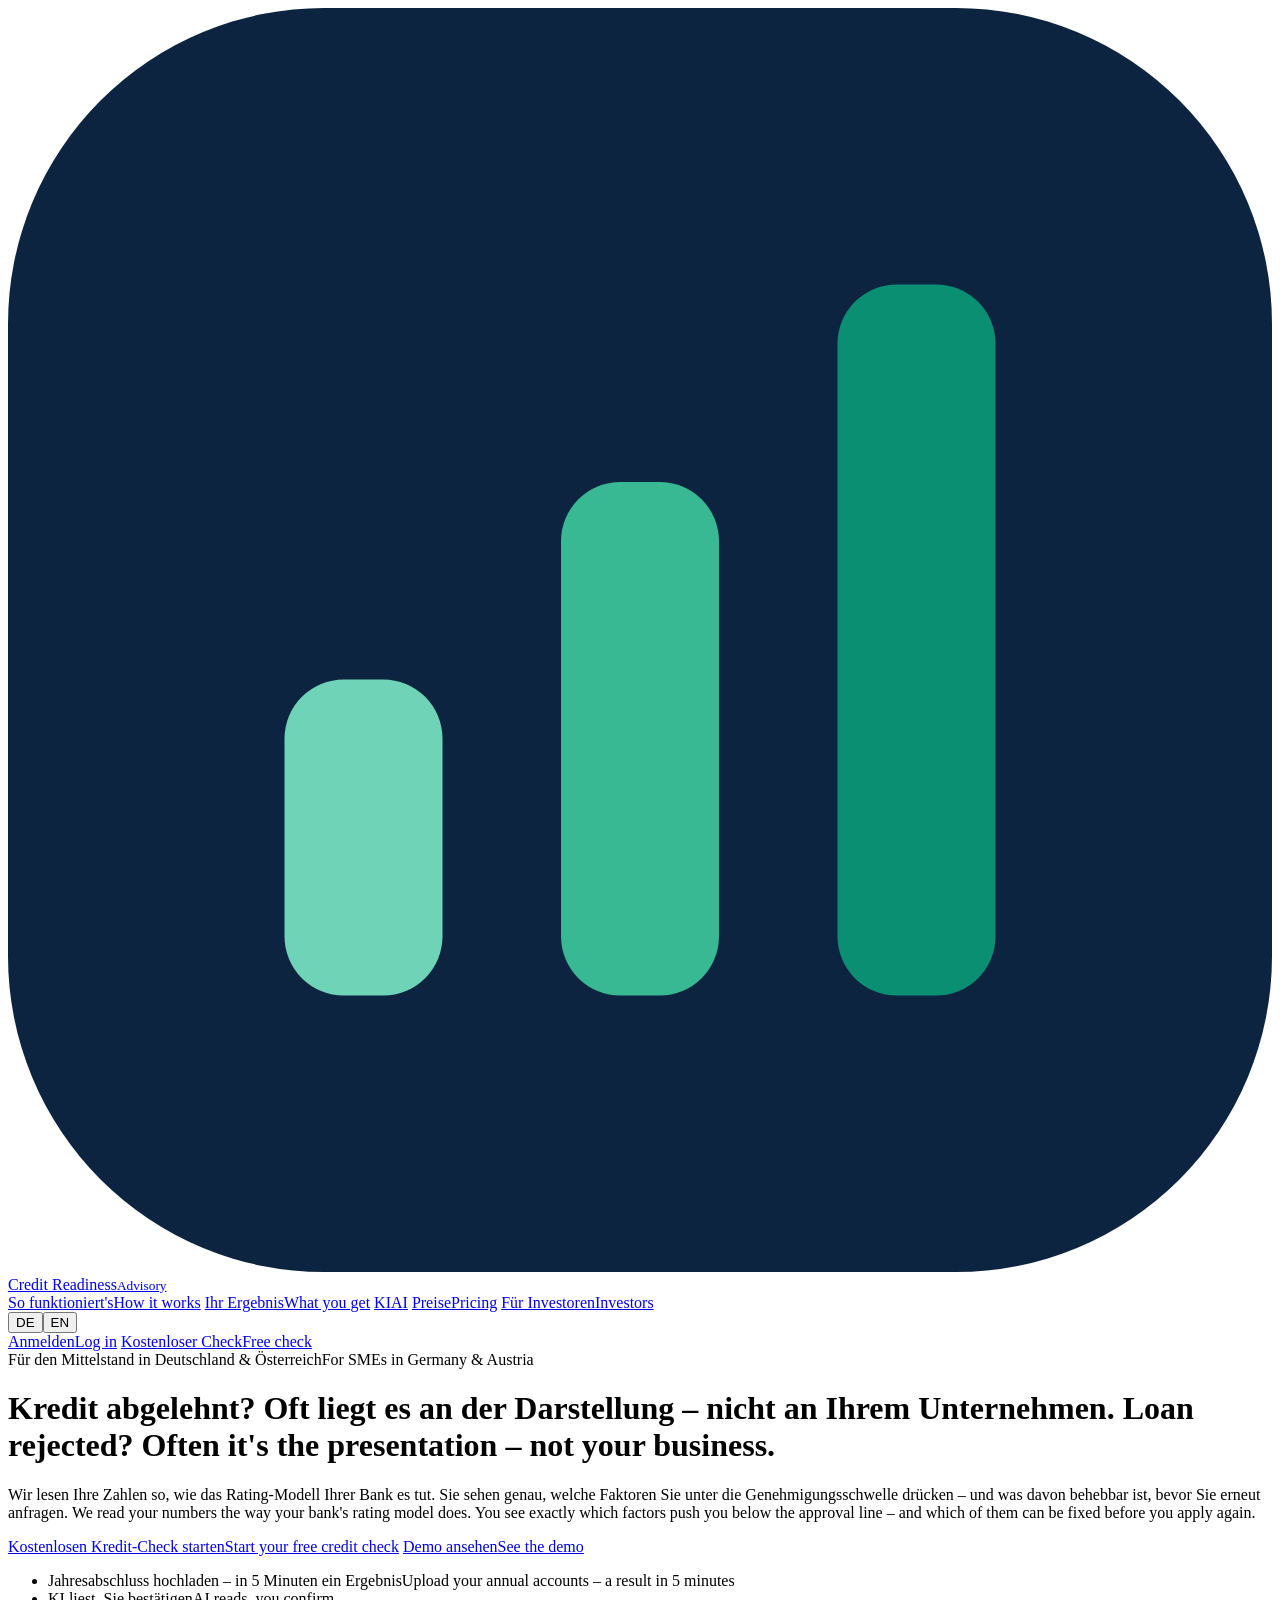
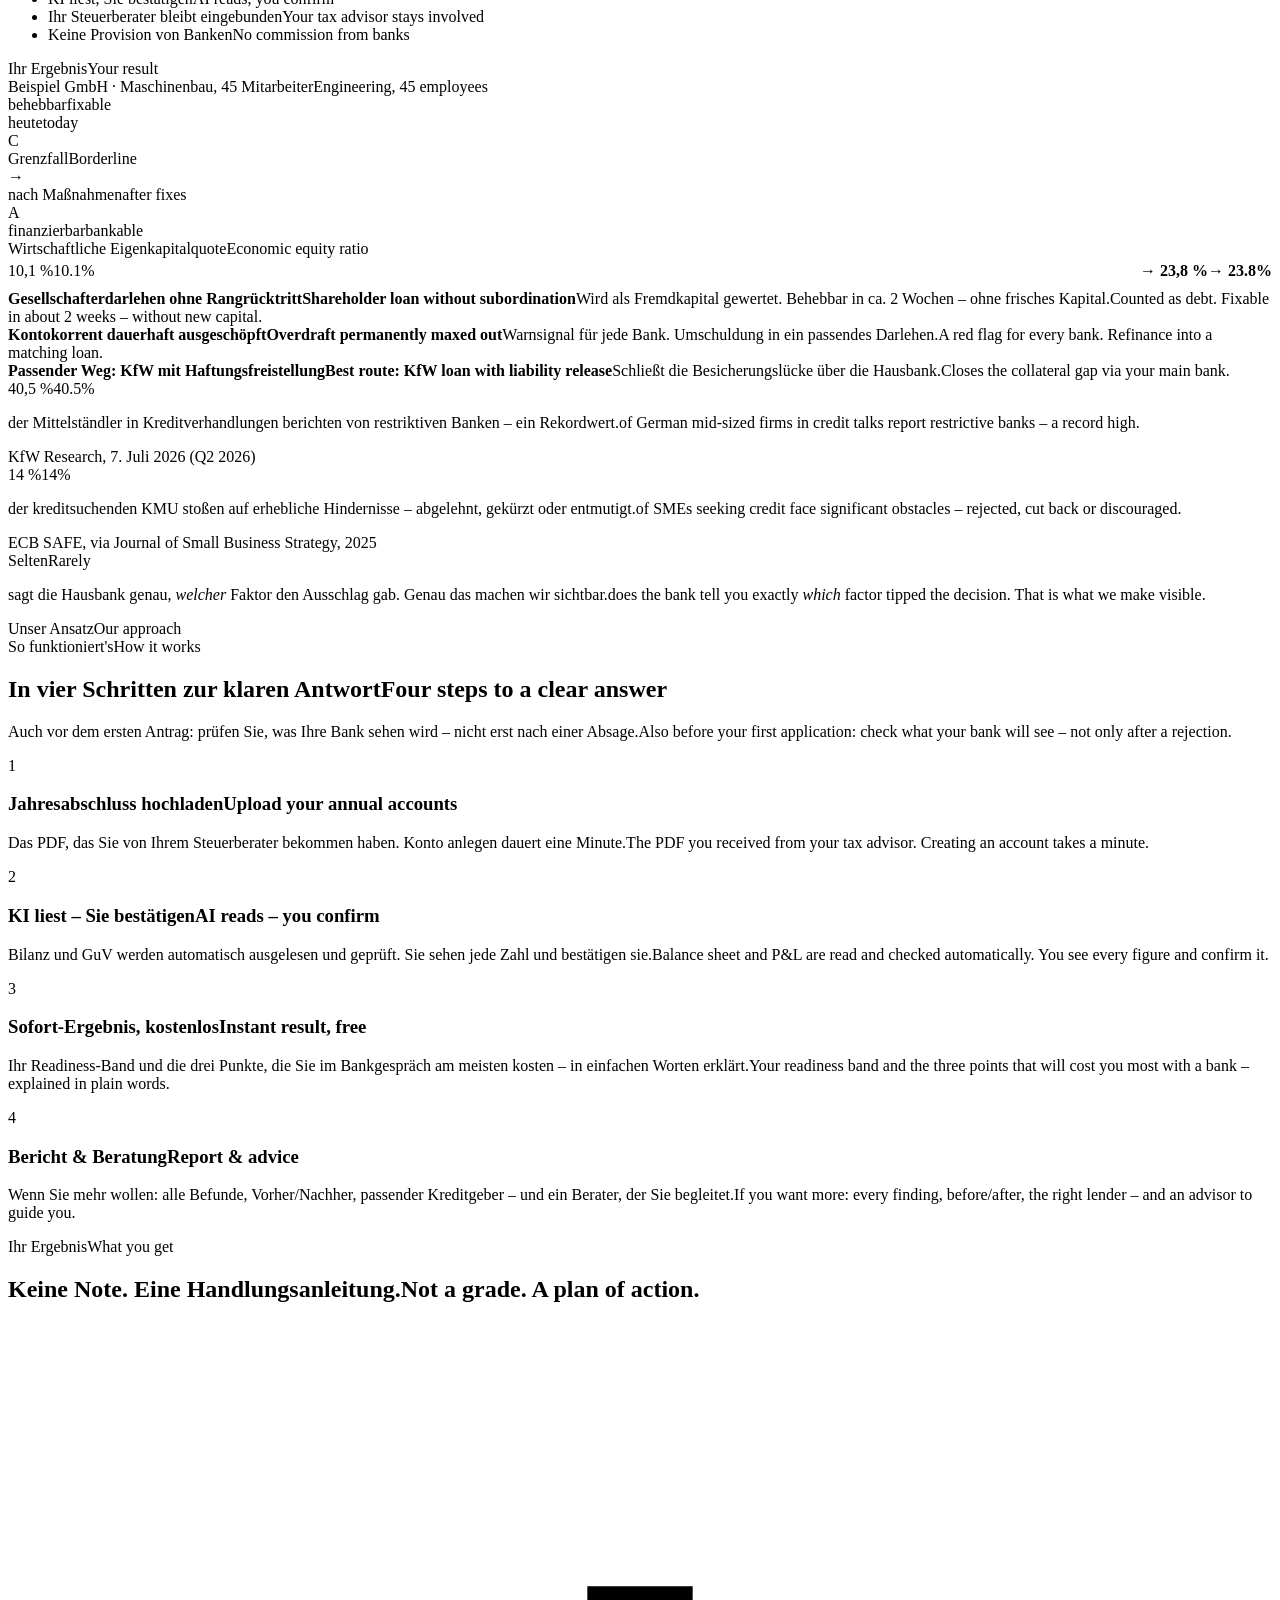
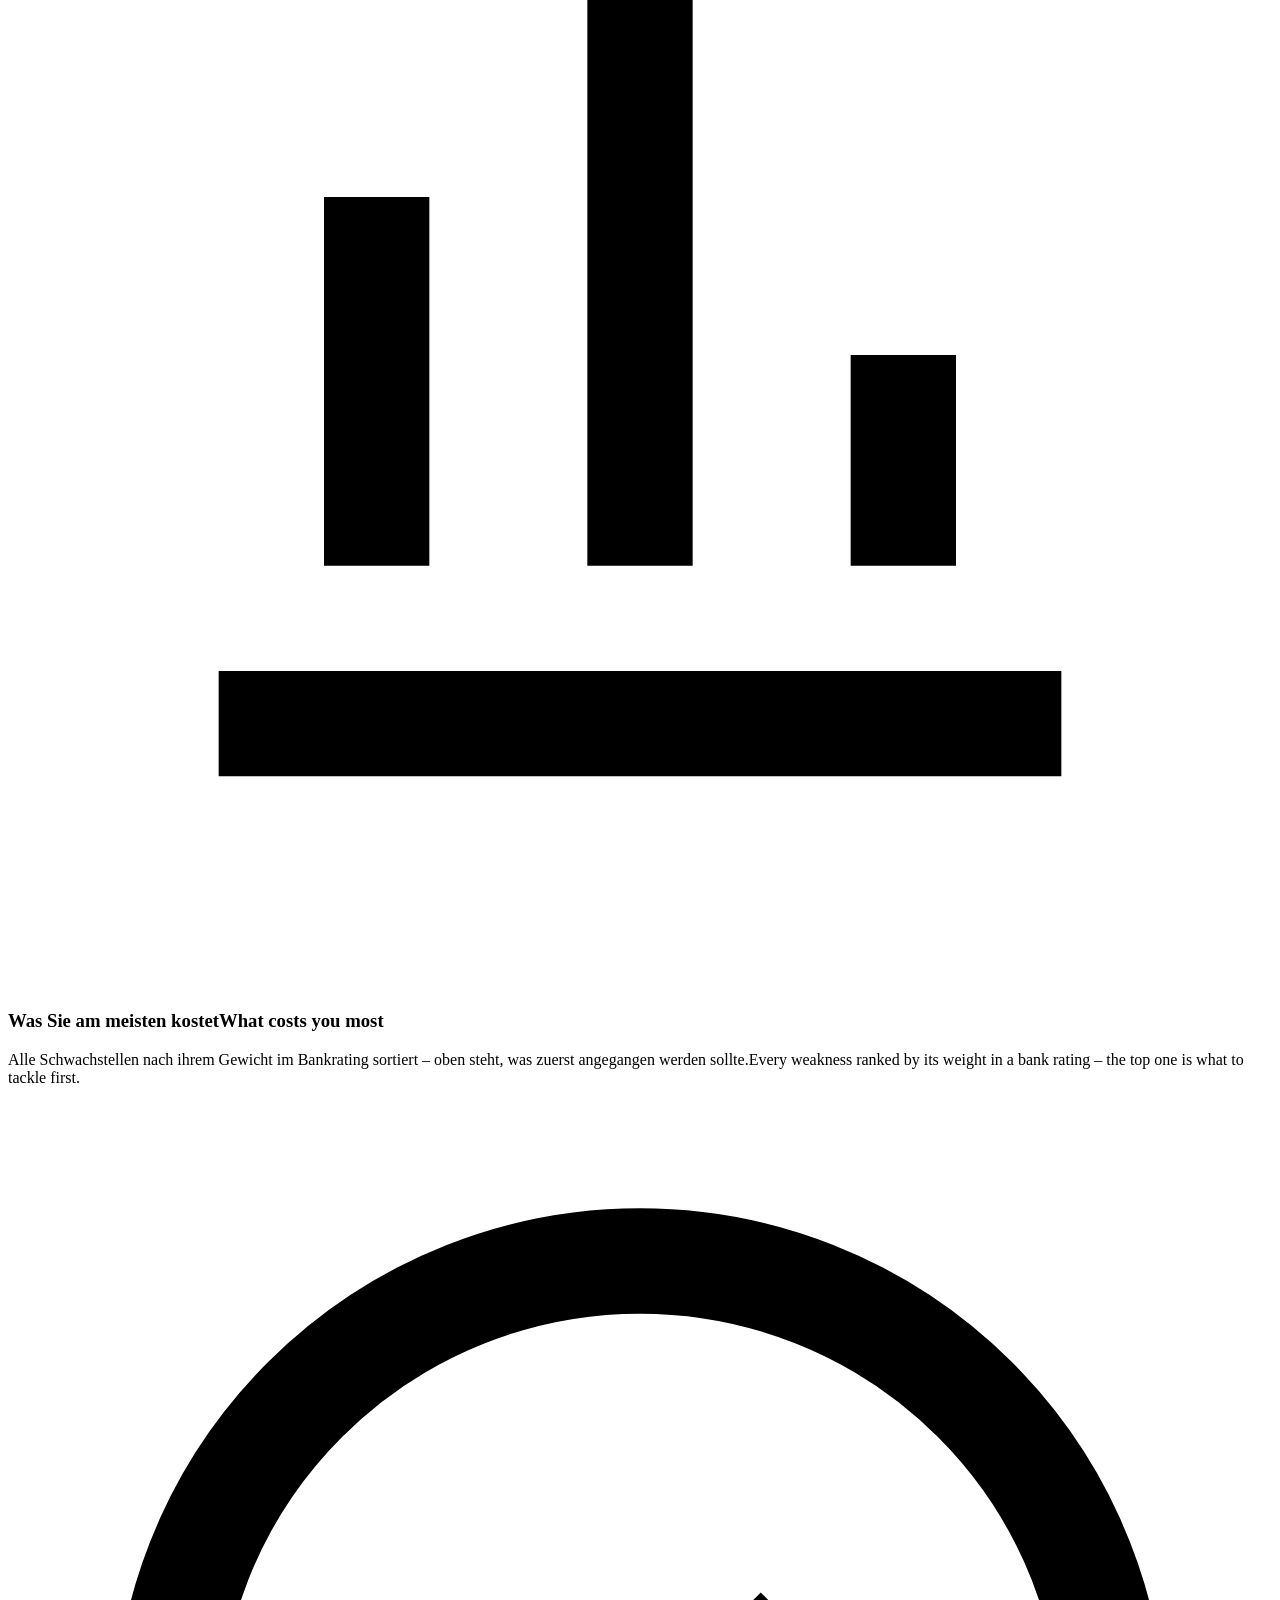
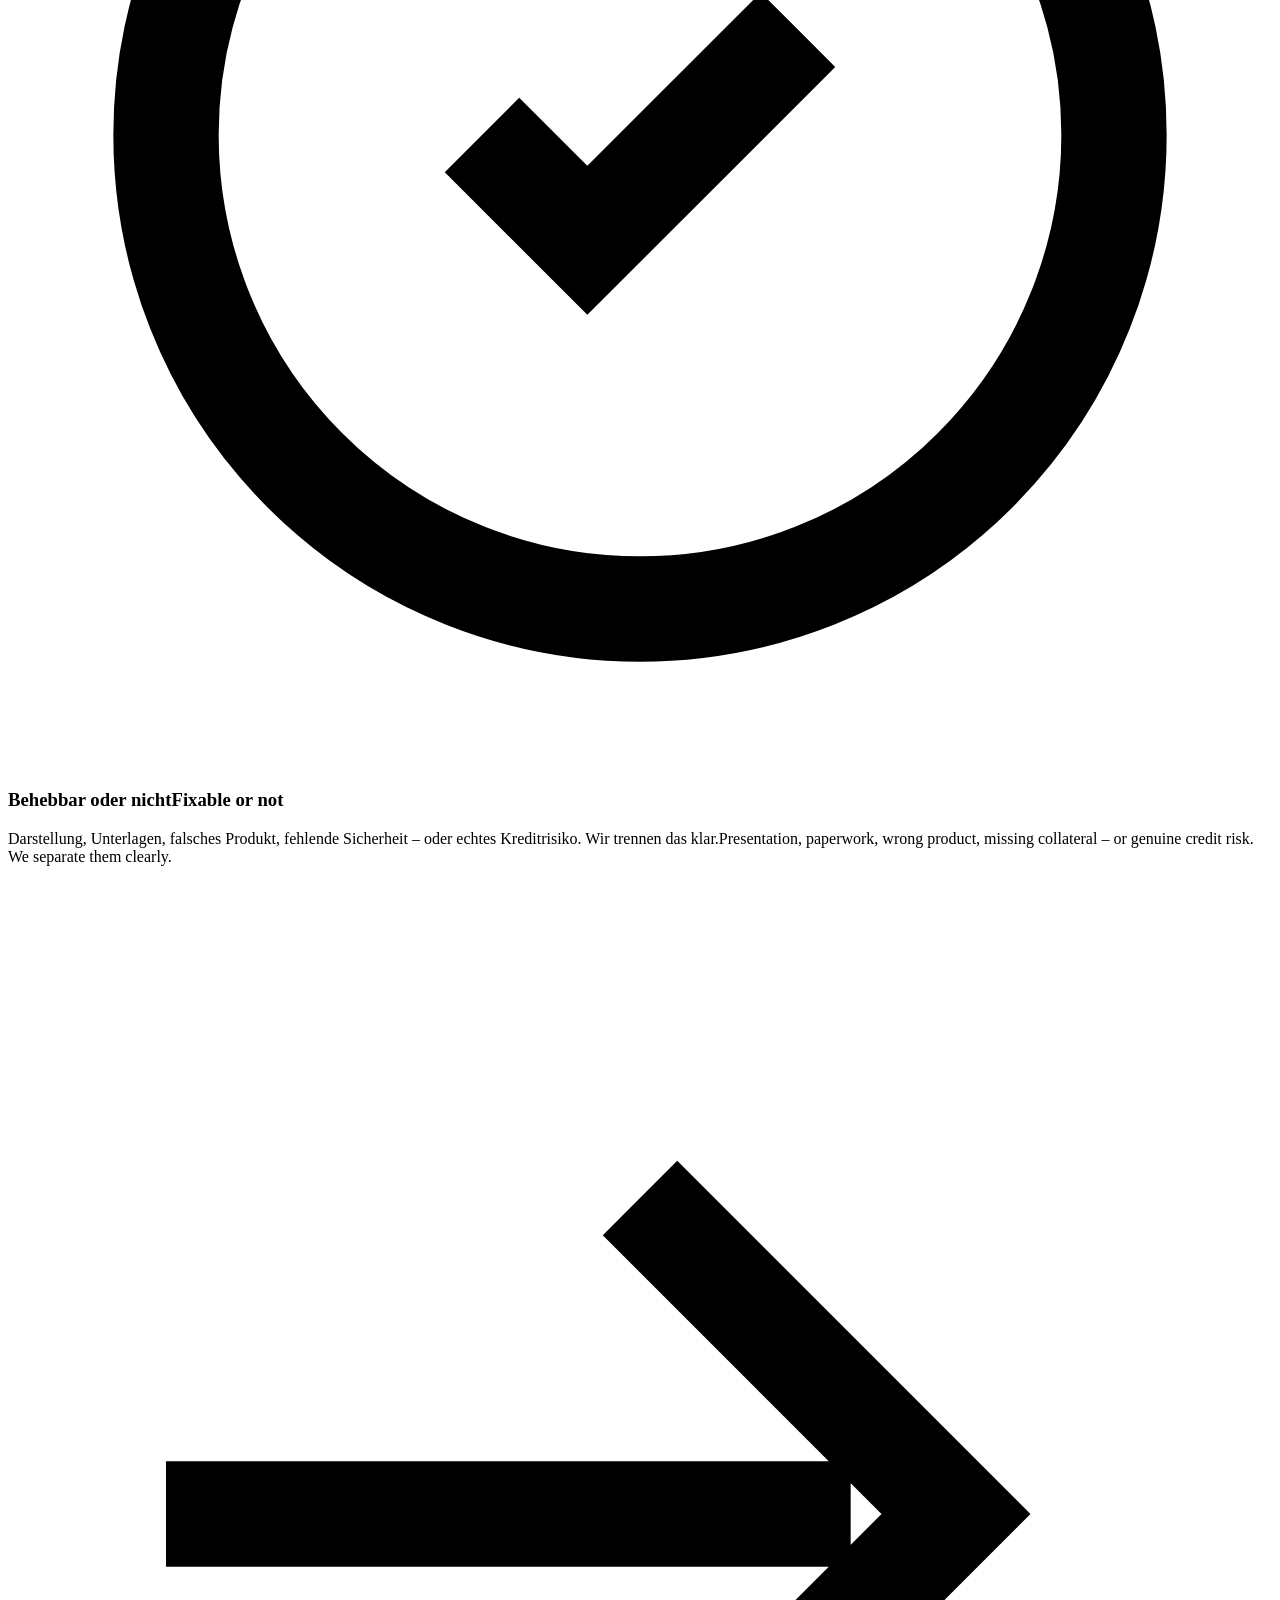
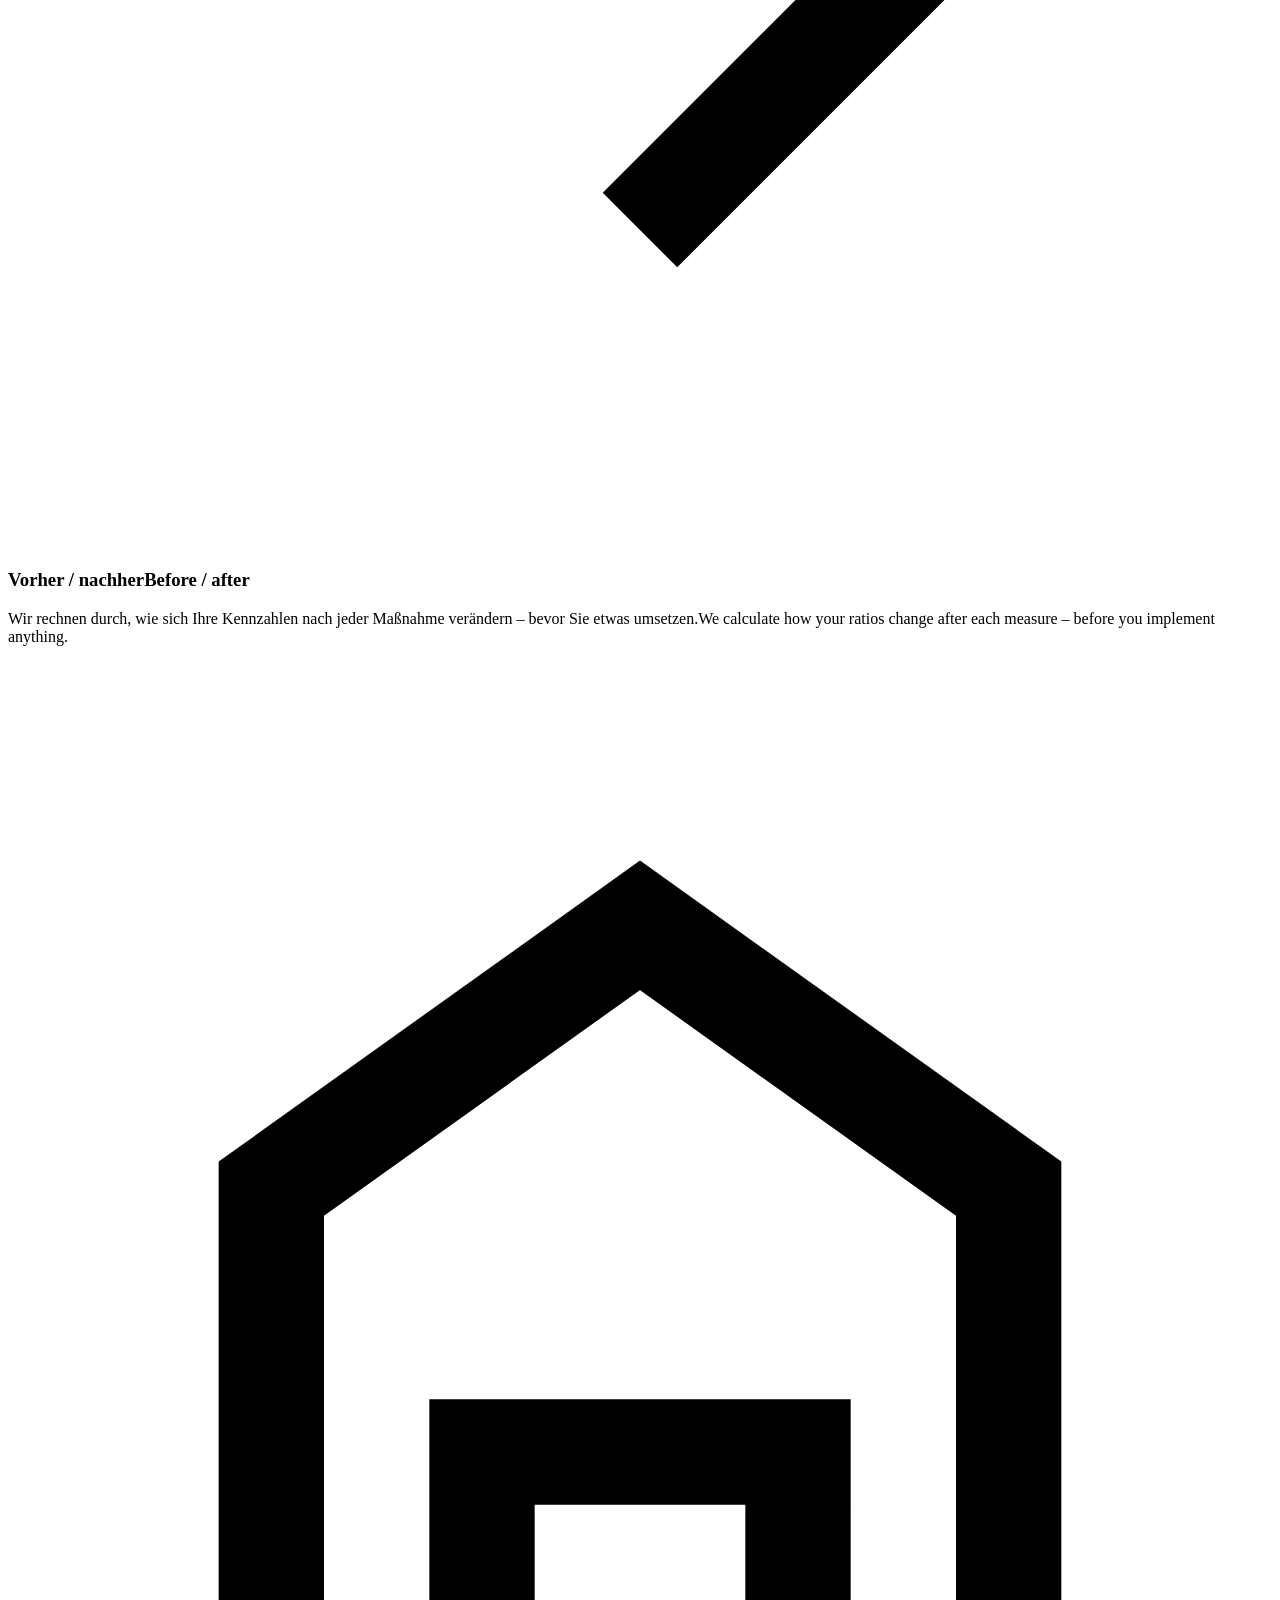
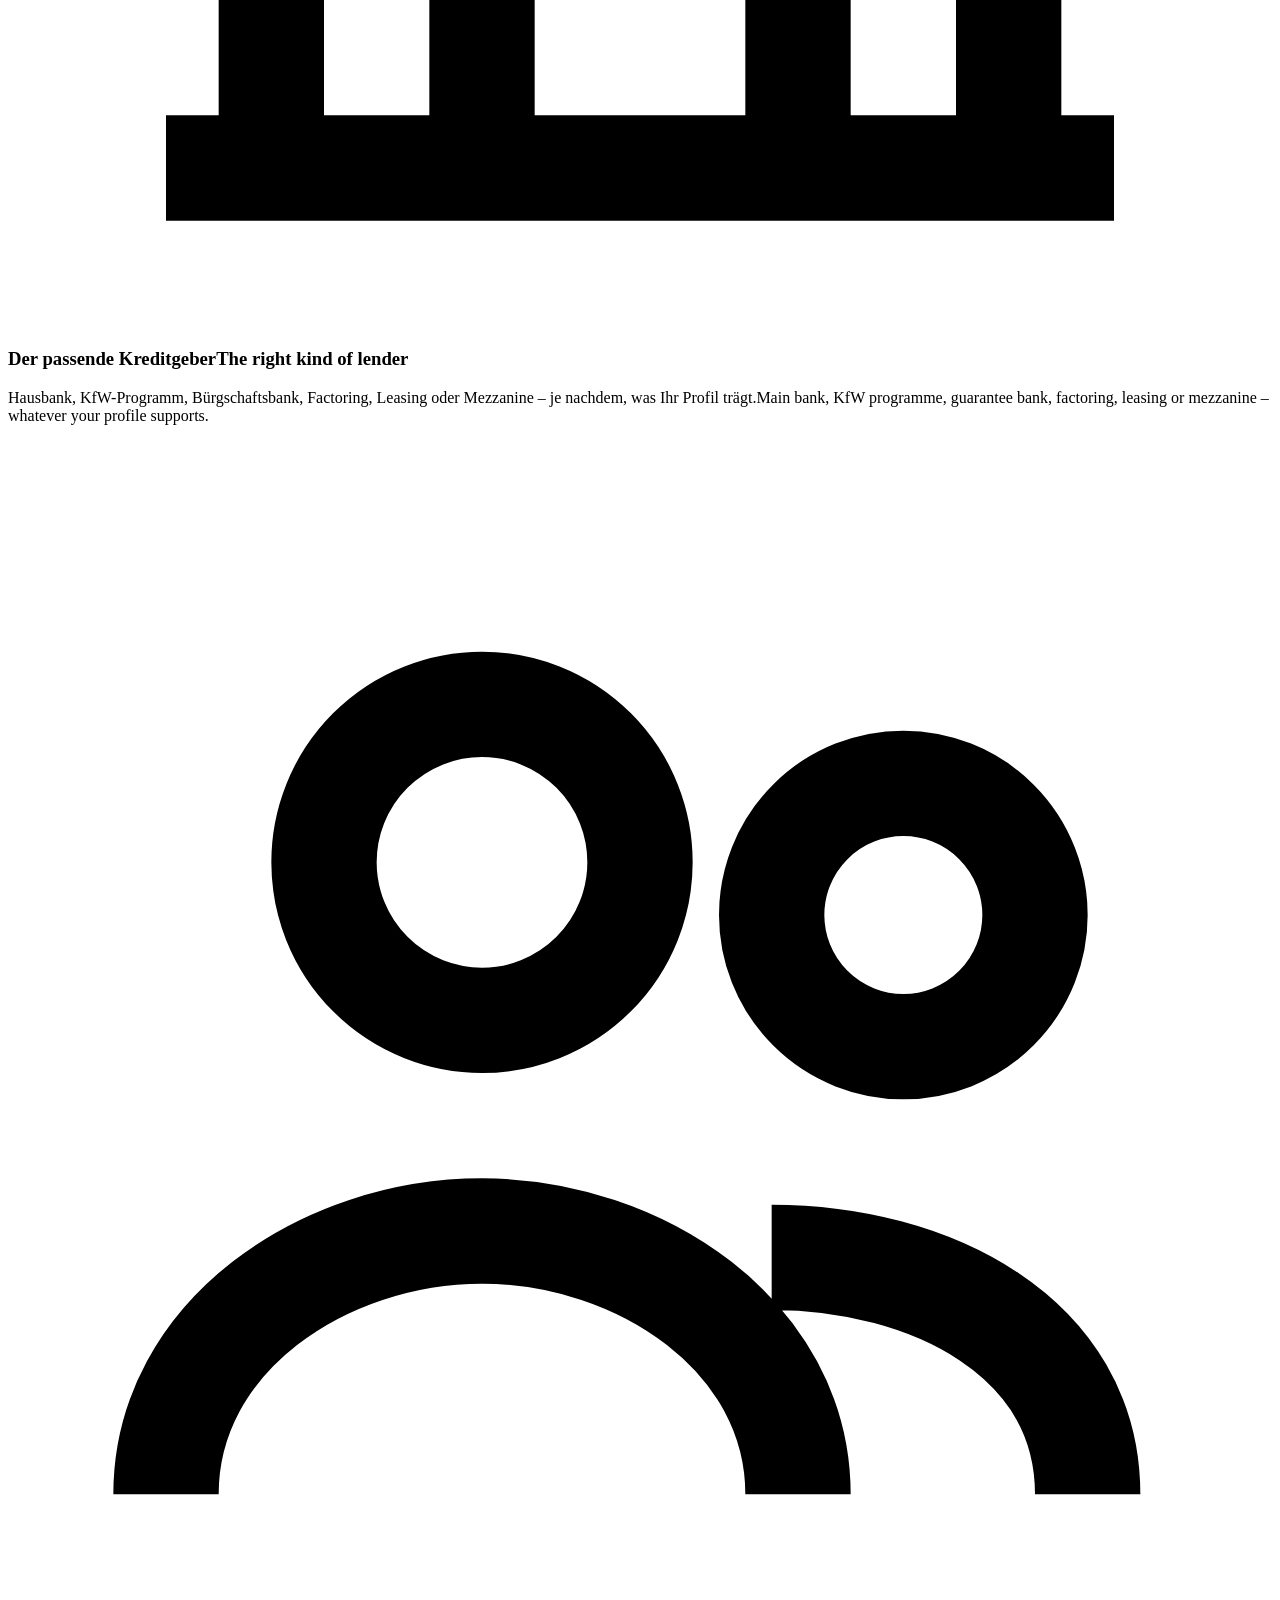
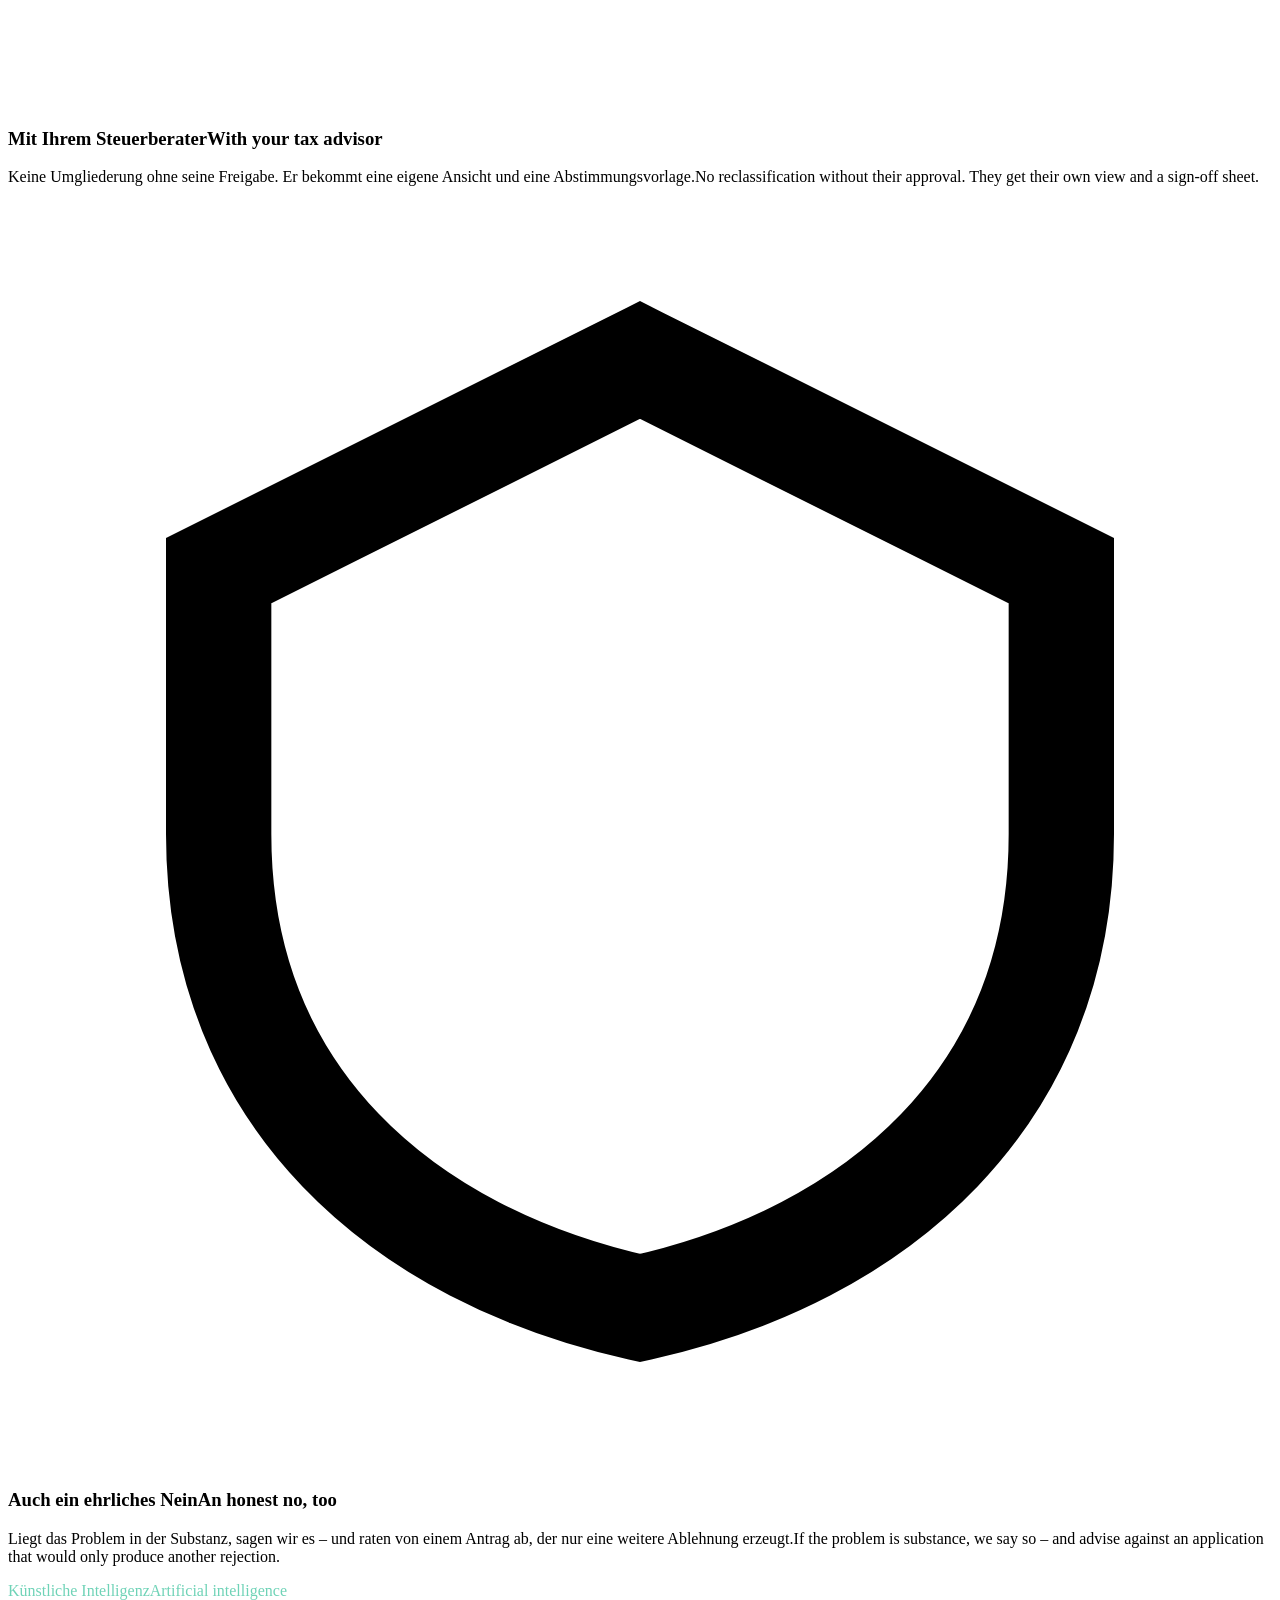
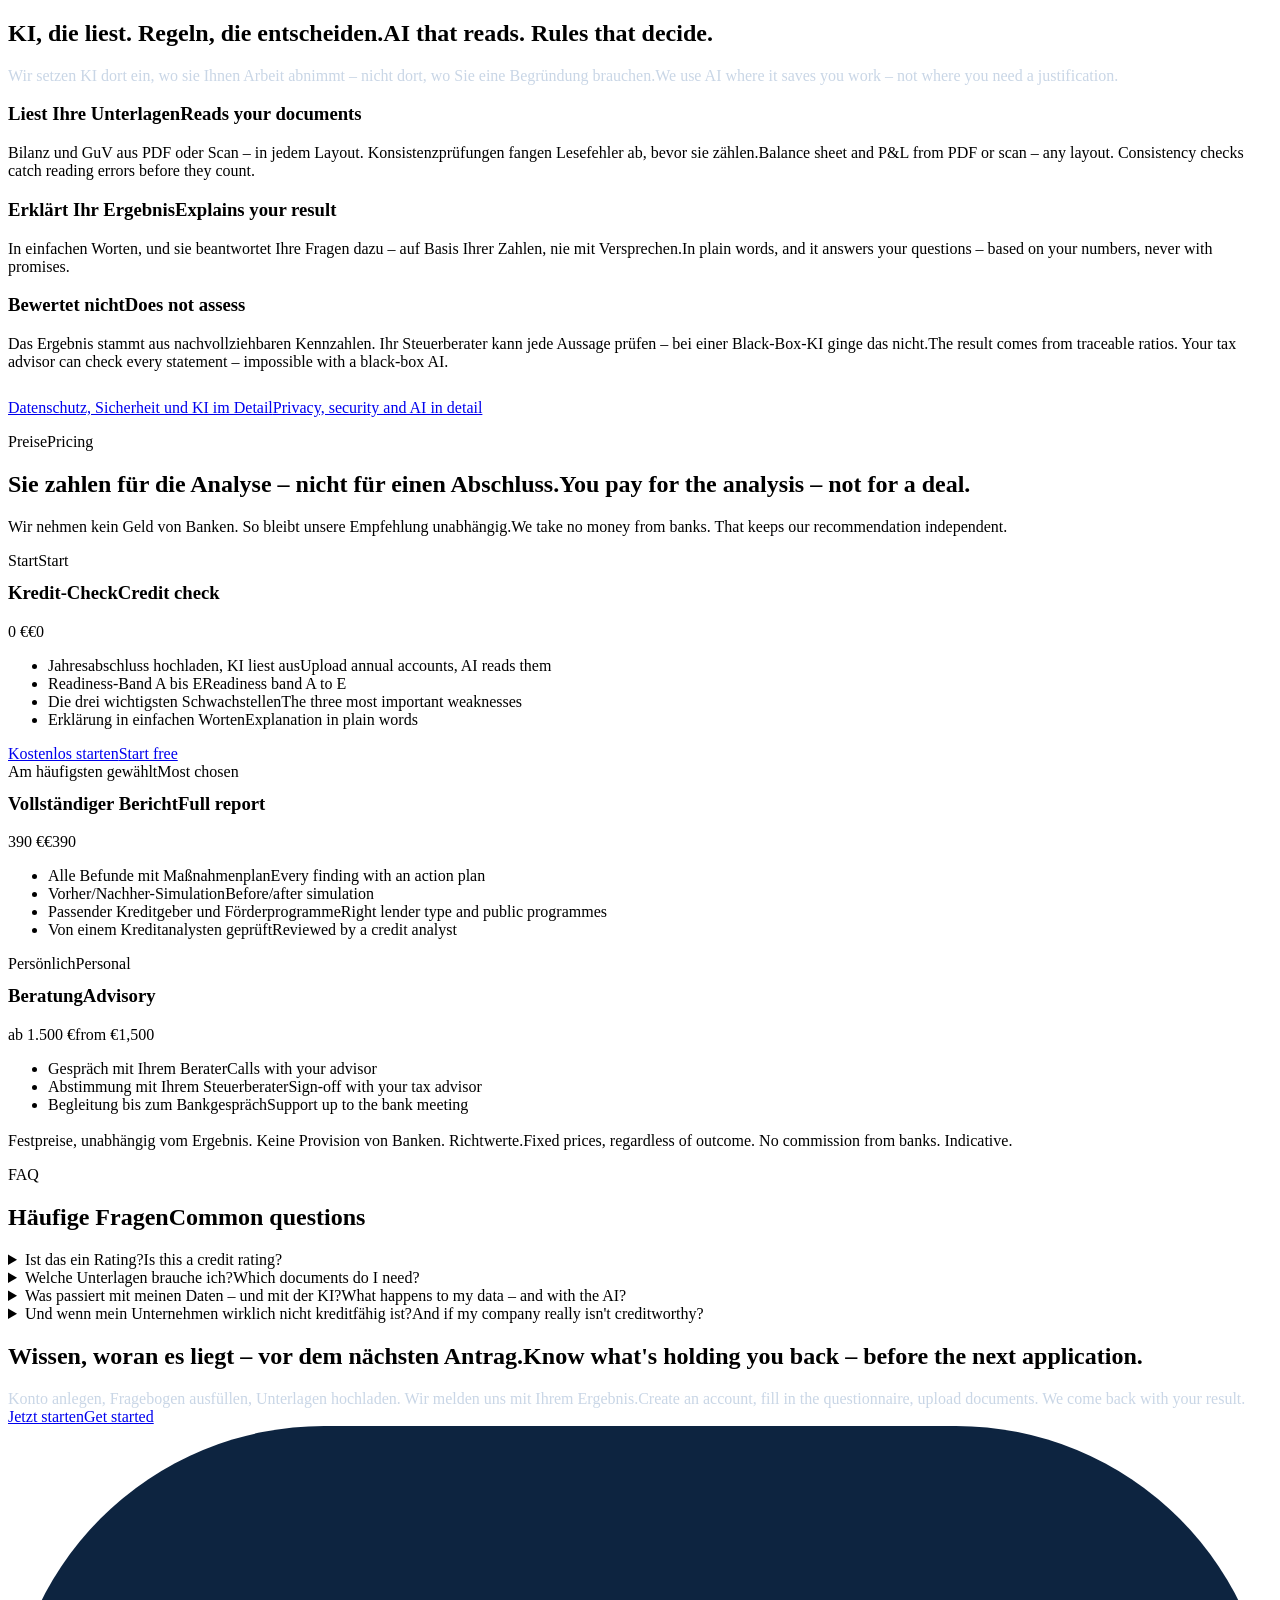
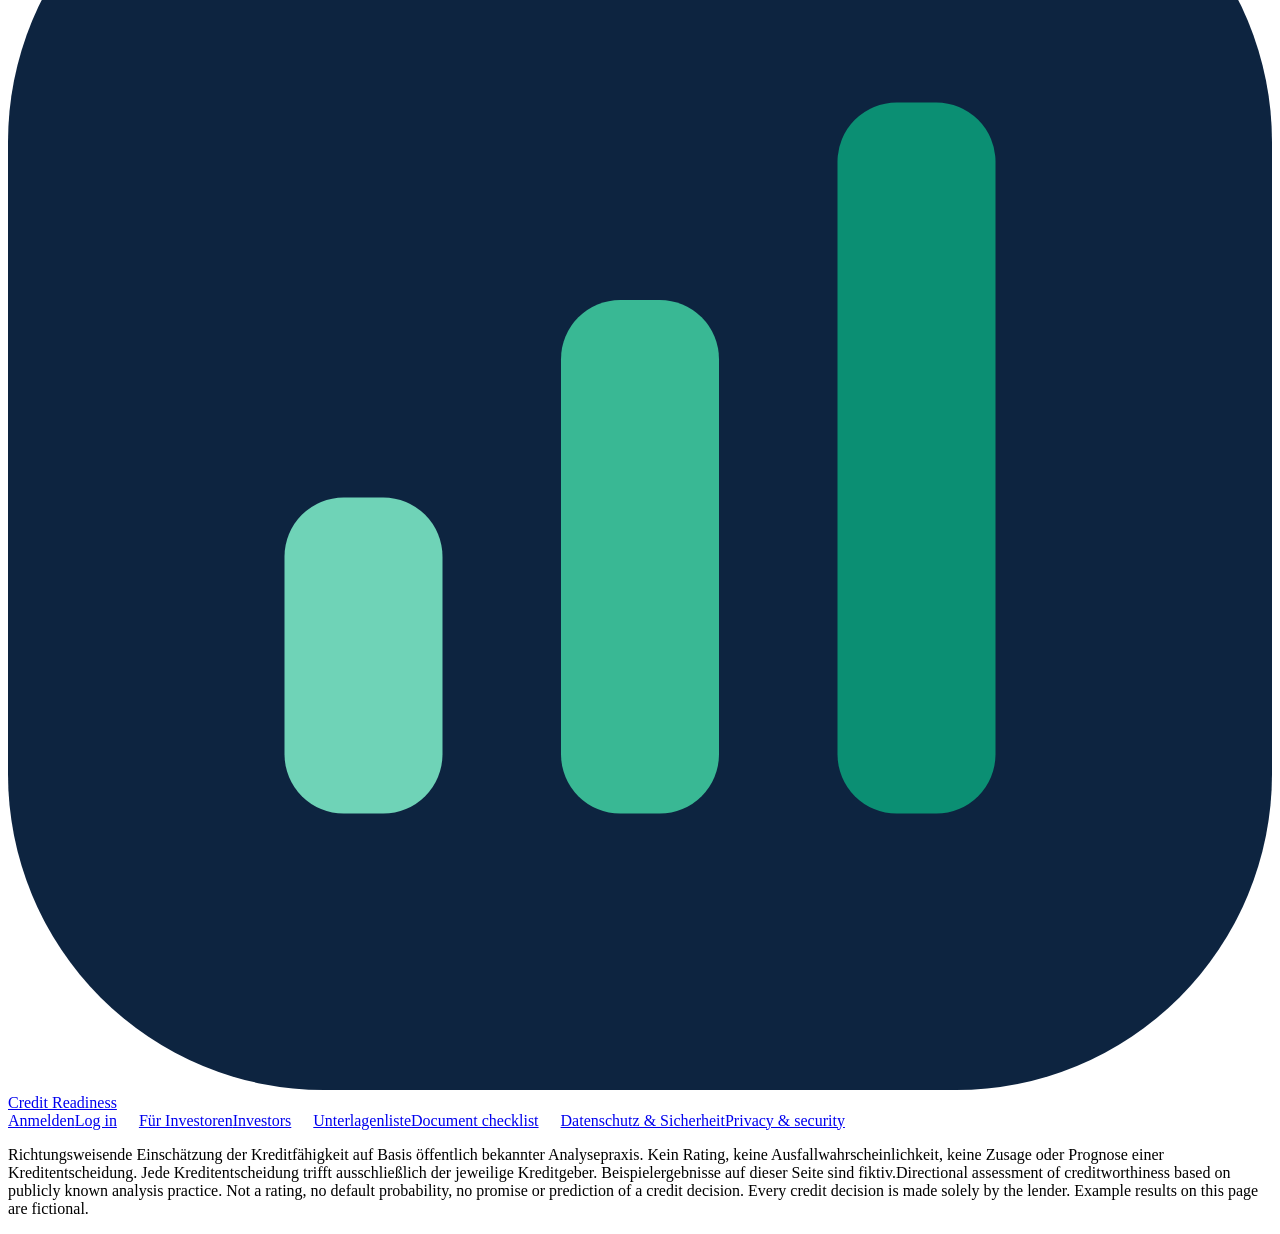
==== commit 91cdede3: "Add free AI-assisted credit check, tiered products and data-protection controls Funnel: a free self-" ====
--- a/src/credit_readiness/webapp/static/index.html
+++ b/src/credit_readiness/webapp/static/index.html
@@ -20,13 +20,14 @@
     <div class="nav-links">
       <a href="#how"><span lang="de">So funktioniert's</span><span lang="en">How it works</span></a>
       <a href="#result"><span lang="de">Ihr Ergebnis</span><span lang="en">What you get</span></a>
+      <a href="#ai"><span lang="de">KI</span><span lang="en">AI</span></a>
       <a href="#pricing"><span lang="de">Preise</span><span lang="en">Pricing</span></a>
       <a href="/investors"><span lang="de">Für Investoren</span><span lang="en">Investors</span></a>
     </div>
     <div class="nav-right">
       <div class="lang-toggle" role="group" aria-label="Sprache / Language"><button data-lang="de">DE</button><button data-lang="en">EN</button></div>
       <a class="btn btn-ghost btn-sm hide-sm" href="/app#login"><span lang="de">Anmelden</span><span lang="en">Log in</span></a>
-      <a class="btn btn-primary btn-sm" href="/app#register"><span lang="de">Analyse starten</span><span lang="en">Start analysis</span></a>
+      <a class="btn btn-primary btn-sm" href="/app#register"><span lang="de">Kostenloser Check</span><span lang="en">Free check</span></a>
     </div>
   </div>
 </nav>
@@ -44,12 +45,12 @@
         <span lang="en">We read your numbers the way your bank's rating model does. You see exactly which factors push you below the approval line – and which of them can be fixed before you apply again.</span>
       </p>
       <div class="hero-ctas">
-        <a class="btn btn-primary btn-lg" href="/app#register"><span lang="de">Kostenlos Konto anlegen</span><span lang="en">Create a free account</span></a>
+        <a class="btn btn-primary btn-lg" href="/app#register"><span lang="de">Kostenlosen Kredit-Check starten</span><span lang="en">Start your free credit check</span></a>
         <a class="btn btn-ghost btn-lg" href="/app#login"><span lang="de">Demo ansehen</span><span lang="en">See the demo</span></a>
       </div>
       <ul class="checks">
-        <li><span lang="de">15 Minuten Fragebogen</span><span lang="en">15-minute questionnaire</span></li>
-        <li><span lang="de">DATEV-Export genügt</span><span lang="en">A DATEV export is enough</span></li>
+        <li><span lang="de">Jahresabschluss hochladen – in 5 Minuten ein Ergebnis</span><span lang="en">Upload your annual accounts – a result in 5 minutes</span></li>
+        <li><span lang="de">KI liest, Sie bestätigen</span><span lang="en">AI reads, you confirm</span></li>
         <li><span lang="de">Ihr Steuerberater bleibt eingebunden</span><span lang="en">Your tax advisor stays involved</span></li>
         <li><span lang="de">Keine Provision von Banken</span><span lang="en">No commission from banks</span></li>
       </ul>
@@ -105,28 +106,28 @@
     <div class="section-head">
       <span class="eyebrow"><span lang="de">So funktioniert's</span><span lang="en">How it works</span></span>
       <h2><span lang="de">In vier Schritten zur klaren Antwort</span><span lang="en">Four steps to a clear answer</span></h2>
-      <p class="lead"><span lang="de">Sie brauchen keine neuen Unterlagen – nur die, die Ihr Steuerberater ohnehin hat.</span><span lang="en">You need no new paperwork – only what your tax advisor already has.</span></p>
+      <p class="lead"><span lang="de">Auch vor dem ersten Antrag: prüfen Sie, was Ihre Bank sehen wird – nicht erst nach einer Absage.</span><span lang="en">Also before your first application: check what your bank will see – not only after a rejection.</span></p>
     </div>
     <div class="grid-4">
       <div class="card shadow">
         <div class="step-num">1</div>
-        <h3><span lang="de">Konto anlegen &amp; Fragebogen</span><span lang="en">Account &amp; questionnaire</span></h3>
-        <p class="muted"><span lang="de">Rund 15 Minuten: Ihr Vorhaben, bestehende Kredite, Gesellschafterdarlehen. Bei jeder Frage steht, warum wir sie stellen.</span><span lang="en">About 15 minutes: your project, current loans, shareholder loans. Every question says why we ask it.</span></p>
+        <h3><span lang="de">Jahresabschluss hochladen</span><span lang="en">Upload your annual accounts</span></h3>
+        <p class="muted"><span lang="de">Das PDF, das Sie von Ihrem Steuerberater bekommen haben. Konto anlegen dauert eine Minute.</span><span lang="en">The PDF you received from your tax advisor. Creating an account takes a minute.</span></p>
       </div>
       <div class="card shadow">
         <div class="step-num">2</div>
-        <h3><span lang="de">Unterlagen hochladen</span><span lang="en">Upload documents</span></h3>
-        <p class="muted"><span lang="de">DATEV-Export und Kontoumsätze werden automatisch ausgewertet. Ihren Steuerberater laden Sie mit einem Klick ein.</span><span lang="en">DATEV export and bank statements are read automatically. Invite your tax advisor with one click.</span></p>
+        <h3><span lang="de">KI liest – Sie bestätigen</span><span lang="en">AI reads – you confirm</span></h3>
+        <p class="muted"><span lang="de">Bilanz und GuV werden automatisch ausgelesen und geprüft. Sie sehen jede Zahl und bestätigen sie.</span><span lang="en">Balance sheet and P&amp;L are read and checked automatically. You see every figure and confirm it.</span></p>
       </div>
       <div class="card shadow">
         <div class="step-num">3</div>
-        <h3><span lang="de">Analyse wie die Bank</span><span lang="en">Analysis like the bank</span></h3>
-        <p class="muted"><span lang="de">Eigenkapitalquote, Kapitaldienstfähigkeit, Verschuldung, Zahlungsverhalten – jede Zahl nachvollziehbar, kein Black-Box-Score.</span><span lang="en">Equity ratio, debt service capacity, leverage, payment behaviour – every figure traceable, no black-box score.</span></p>
+        <h3><span lang="de">Sofort-Ergebnis, kostenlos</span><span lang="en">Instant result, free</span></h3>
+        <p class="muted"><span lang="de">Ihr Readiness-Band und die drei Punkte, die Sie im Bankgespräch am meisten kosten – in einfachen Worten erklärt.</span><span lang="en">Your readiness band and the three points that will cost you most with a bank – explained in plain words.</span></p>
       </div>
       <div class="card shadow">
         <div class="step-num">4</div>
-        <h3><span lang="de">Bericht &amp; Maßnahmen</span><span lang="en">Report &amp; action plan</span></h3>
-        <p class="muted"><span lang="de">Was behebbar ist, in welcher Reihenfolge, wie lange es dauert – und welcher Kreditgebertyp danach passt.</span><span lang="en">What is fixable, in which order, how long it takes – and which kind of lender fits afterwards.</span></p>
+        <h3><span lang="de">Bericht &amp; Beratung</span><span lang="en">Report &amp; advice</span></h3>
+        <p class="muted"><span lang="de">Wenn Sie mehr wollen: alle Befunde, Vorher/Nachher, passender Kreditgeber – und ein Berater, der Sie begleitet.</span><span lang="en">If you want more: every finding, before/after, the right lender – and an advisor to guide you.</span></p>
       </div>
     </div>
   </div>
@@ -173,6 +174,22 @@
   </div>
 </section>
 
+<section class="block dark" id="ai">
+  <div class="wrap">
+    <div class="section-head">
+      <span class="eyebrow" style="color:#6fd3b7"><span lang="de">Künstliche Intelligenz</span><span lang="en">Artificial intelligence</span></span>
+      <h2><span lang="de">KI, die liest. Regeln, die entscheiden.</span><span lang="en">AI that reads. Rules that decide.</span></h2>
+      <p class="lead" style="color:#c9d6e6"><span lang="de">Wir setzen KI dort ein, wo sie Ihnen Arbeit abnimmt – nicht dort, wo Sie eine Begründung brauchen.</span><span lang="en">We use AI where it saves you work – not where you need a justification.</span></p>
+    </div>
+    <div class="grid-3">
+      <div><h3><span lang="de">Liest Ihre Unterlagen</span><span lang="en">Reads your documents</span></h3><p><span lang="de">Bilanz und GuV aus PDF oder Scan – in jedem Layout. Konsistenzprüfungen fangen Lesefehler ab, bevor sie zählen.</span><span lang="en">Balance sheet and P&amp;L from PDF or scan – any layout. Consistency checks catch reading errors before they count.</span></p></div>
+      <div><h3><span lang="de">Erklärt Ihr Ergebnis</span><span lang="en">Explains your result</span></h3><p><span lang="de">In einfachen Worten, und sie beantwortet Ihre Fragen dazu – auf Basis Ihrer Zahlen, nie mit Versprechen.</span><span lang="en">In plain words, and it answers your questions – based on your numbers, never with promises.</span></p></div>
+      <div><h3><span lang="de">Bewertet nicht</span><span lang="en">Does not assess</span></h3><p><span lang="de">Das Ergebnis stammt aus nachvollziehbaren Kennzahlen. Ihr Steuerberater kann jede Aussage prüfen – bei einer Black-Box-KI ginge das nicht.</span><span lang="en">The result comes from traceable ratios. Your tax advisor can check every statement – impossible with a black-box AI.</span></p></div>
+    </div>
+    <p class="center" style="margin-top:28px"><a class="btn btn-light" href="/sicherheit"><span lang="de">Datenschutz, Sicherheit und KI im Detail</span><span lang="en">Privacy, security and AI in detail</span></a></p>
+  </div>
+</section>
+
 <section class="block" id="pricing">
   <div class="wrap">
     <div class="section-head">
@@ -180,31 +197,42 @@
       <h2><span lang="de">Sie zahlen für die Analyse – nicht für einen Abschluss.</span><span lang="en">You pay for the analysis – not for a deal.</span></h2>
       <p class="lead"><span lang="de">Wir nehmen kein Geld von Banken. So bleibt unsere Empfehlung unabhängig.</span><span lang="en">We take no money from banks. That keeps our recommendation independent.</span></p>
     </div>
-    <div class="grid-2" style="max-width:900px;margin:0 auto">
-      <div class="card shadow">
-        <span class="pill info"><span lang="de">Kern</span><span lang="en">Core</span></span>
-        <h3 style="margin-top:12px"><span lang="de">Kreditfähigkeits-Diagnostik</span><span lang="en">Credit readiness diagnostic</span></h3>
-        <div class="price"><span lang="de">ab 1.500 €</span><span lang="en">from €1,500</span> <small><span lang="de">Festpreis</span><span lang="en">fixed fee</span></small></div>
+    <div class="grid-3">
+      <div class="card shadow">
+        <span class="pill ok"><span lang="de">Start</span><span lang="en">Start</span></span>
+        <h3 style="margin-top:12px"><span lang="de">Kredit-Check</span><span lang="en">Credit check</span></h3>
+        <div class="price"><span lang="de">0 €</span><span lang="en">€0</span></div>
         <ul class="feature-list">
-          <li><span lang="de">Vollständige Analyse wie das Bankrating</span><span lang="en">Full analysis like a bank rating</span></li>
-          <li><span lang="de">Maßnahmenplan mit Vorher/Nachher</span><span lang="en">Action plan with before/after</span></li>
-          <li><span lang="de">Empfehlung des Kreditgebertyps</span><span lang="en">Recommended lender type</span></li>
+          <li><span lang="de">Jahresabschluss hochladen, KI liest aus</span><span lang="en">Upload annual accounts, AI reads them</span></li>
+          <li><span lang="de">Readiness-Band A bis E</span><span lang="en">Readiness band A to E</span></li>
+          <li><span lang="de">Die drei wichtigsten Schwachstellen</span><span lang="en">The three most important weaknesses</span></li>
+          <li><span lang="de">Erklärung in einfachen Worten</span><span lang="en">Explanation in plain words</span></li>
+        </ul>
+        <a class="btn btn-primary" style="margin-top:16px" href="/app#register"><span lang="de">Kostenlos starten</span><span lang="en">Start free</span></a>
+      </div>
+      <div class="card shadow" style="border:2px solid var(--teal)">
+        <span class="pill info"><span lang="de">Am häufigsten gewählt</span><span lang="en">Most chosen</span></span>
+        <h3 style="margin-top:12px"><span lang="de">Vollständiger Bericht</span><span lang="en">Full report</span></h3>
+        <div class="price"><span lang="de">390 €</span><span lang="en">€390</span></div>
+        <ul class="feature-list">
+          <li><span lang="de">Alle Befunde mit Maßnahmenplan</span><span lang="en">Every finding with an action plan</span></li>
+          <li><span lang="de">Vorher/Nachher-Simulation</span><span lang="en">Before/after simulation</span></li>
+          <li><span lang="de">Passender Kreditgeber und Förderprogramme</span><span lang="en">Right lender type and public programmes</span></li>
+          <li><span lang="de">Von einem Kreditanalysten geprüft</span><span lang="en">Reviewed by a credit analyst</span></li>
+        </ul>
+      </div>
+      <div class="card">
+        <span class="pill"><span lang="de">Persönlich</span><span lang="en">Personal</span></span>
+        <h3 style="margin-top:12px"><span lang="de">Beratung</span><span lang="en">Advisory</span></h3>
+        <div class="price"><span lang="de">ab 1.500 €</span><span lang="en">from €1,500</span></div>
+        <ul class="feature-list">
+          <li><span lang="de">Gespräch mit Ihrem Berater</span><span lang="en">Calls with your advisor</span></li>
           <li><span lang="de">Abstimmung mit Ihrem Steuerberater</span><span lang="en">Sign-off with your tax advisor</span></li>
-          <li><span lang="de">Unabhängig vom späteren Ergebnis</span><span lang="en">Regardless of the later outcome</span></li>
+          <li><span lang="de">Begleitung bis zum Bankgespräch</span><span lang="en">Support up to the bank meeting</span></li>
         </ul>
       </div>
-      <div class="card">
-        <span class="pill"><span lang="de">Optional</span><span lang="en">Optional</span></span>
-        <h3 style="margin-top:12px"><span lang="de">Begleitung bis zur Finanzierung</span><span lang="en">Support through to financing</span></h3>
-        <div class="price" style="font-size:30px"><span lang="de">auf Anfrage</span><span lang="en">on request</span></div>
-        <ul class="feature-list">
-          <li><span lang="de">Unterlagenpaket für den Kreditgeber</span><span lang="en">Document pack for the lender</span></li>
-          <li><span lang="de">Vorbereitung des Bankgesprächs</span><span lang="en">Preparation of the bank meeting</span></li>
-          <li><span lang="de">Förderprogramme und Bürgschaften</span><span lang="en">Public programmes and guarantees</span></li>
-        </ul>
-        <p class="small muted" style="margin-top:14px"><span lang="de">Richtwerte. Konditionen im individuellen Angebot.</span><span lang="en">Indicative figures. Terms in your individual offer.</span></p>
-      </div>
-    </div>
+    </div>
+    <p class="small muted center" style="margin-top:18px"><span lang="de">Festpreise, unabhängig vom Ergebnis. Keine Provision von Banken. Richtwerte.</span><span lang="en">Fixed prices, regardless of outcome. No commission from banks. Indicative.</span></p>
   </div>
 </section>
 
@@ -219,8 +247,8 @@
         <p><span lang="de">Nein. Wir geben eine richtungsweisende Einschätzung auf Basis bekannter Analysepraxis – keine Bonitätsnote, keine Ausfallwahrscheinlichkeit und keine Zusage. Die Kreditentscheidung trifft allein der Kreditgeber.</span><span lang="en">No. We give a directional assessment based on established credit-analysis practice – no credit grade, no default probability and no promise. Only the lender decides.</span></p></details>
       <details><summary><span lang="de">Welche Unterlagen brauche ich?</span><span lang="en">Which documents do I need?</span></summary>
         <p><span lang="de">Die Summen- und Saldenliste als DATEV-Export, die aktuelle BWA, die letzten zwei bis drei Jahresabschlüsse, Ihre Kreditverträge und einen Handelsregisterauszug. Ideal sind zusätzlich 6–12 Monate Kontoumsätze. Das meiste hat Ihr Steuerberater.</span><span lang="en">The trial balance as a DATEV export, the current management report (BWA), the last two to three annual accounts, your loan agreements and a register extract. Ideally also 6–12 months of bank transactions. Your tax advisor has most of it.</span></p></details>
-      <details><summary><span lang="de">Was passiert mit meinen Daten?</span><span lang="en">What happens to my data?</span></summary>
-        <p><span lang="de">Wir verarbeiten sie nur mit Ihrer ausdrücklichen Einwilligung und nur für die Analyse. Sie sehen jederzeit, welche Unterlagen vorliegen, und können eigene Uploads entfernen.</span><span lang="en">We process it only with your explicit consent and only for the analysis. You always see which documents we hold and can remove your own uploads.</span></p></details>
+      <details><summary><span lang="de">Was passiert mit meinen Daten – und mit der KI?</span><span lang="en">What happens to my data – and with the AI?</span></summary>
+        <p><span lang="de">Wir verarbeiten sie nur mit Ihrer ausdrücklichen Einwilligung und nur für die Analyse. An einen KI-Dienst geht Ihr Dokument nur mit gesonderter Einwilligung, und nie zum Training. Sie können Konto und Daten jederzeit selbst löschen. Details auf unserer Seite zu <a href="/sicherheit">Datenschutz und Sicherheit</a>.</span><span lang="en">We process it only with your explicit consent and only for the analysis. Your document goes to an AI service only with separate consent, and never for training. You can delete your account and data yourself at any time. Details on our <a href="/sicherheit">privacy and security</a> page.</span></p></details>
       <details><summary><span lang="de">Und wenn mein Unternehmen wirklich nicht kreditfähig ist?</span><span lang="en">And if my company really isn't creditworthy?</span></summary>
         <p><span lang="de">Dann sagen wir es Ihnen – mit Begründung. Ein Antrag in diesem Zustand erzeugt eine dokumentierte Ablehnung, die spätere Anträge belastet. Stattdessen zeigen wir, was sich operativ ändern müsste.</span><span lang="en">Then we tell you – with reasons. An application in that state creates a documented rejection that weighs on later ones. Instead we show what would need to change operationally.</span></p></details>
     </div>
@@ -249,6 +277,7 @@
         <a href="/app#login"><span lang="de">Anmelden</span><span lang="en">Log in</span></a>
         <a href="/investors"><span lang="de">Für Investoren</span><span lang="en">Investors</span></a>
         <a href="/forms/unterlagen.html" target="_blank" rel="noopener"><span lang="de">Unterlagenliste</span><span lang="en">Document checklist</span></a>
+        <a href="/sicherheit"><span lang="de">Datenschutz &amp; Sicherheit</span><span lang="en">Privacy &amp; security</span></a>
       </div>
     </div>
     <p class="disclaimer"><span lang="de">Richtungsweisende Einschätzung der Kreditfähigkeit auf Basis öffentlich bekannter Analysepraxis. Kein Rating, keine Ausfallwahrscheinlichkeit, keine Zusage oder Prognose einer Kreditentscheidung. Jede Kreditentscheidung trifft ausschließlich der jeweilige Kreditgeber. Beispielergebnisse auf dieser Seite sind fiktiv.</span><span lang="en">Directional assessment of creditworthiness based on publicly known analysis practice. Not a rating, no default probability, no promise or prediction of a credit decision. Every credit decision is made solely by the lender. Example results on this page are fictional.</span></p>
